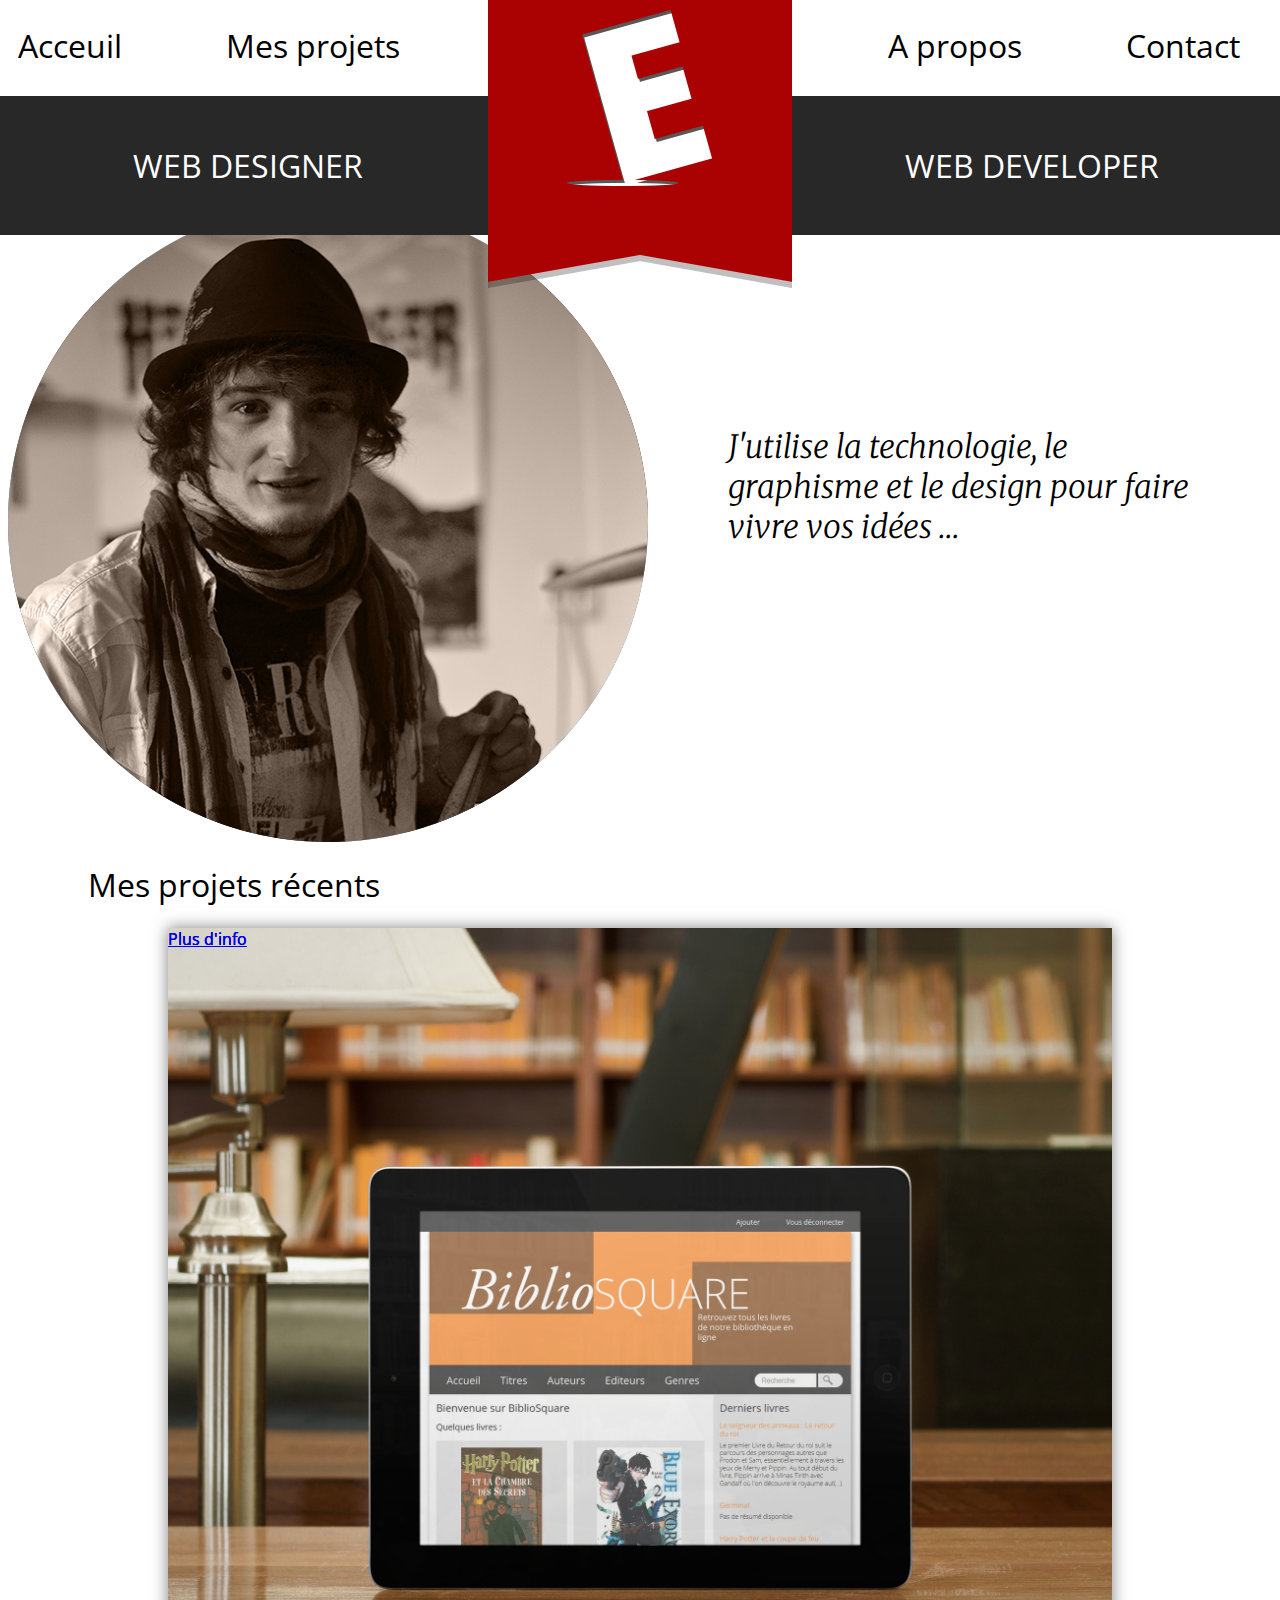
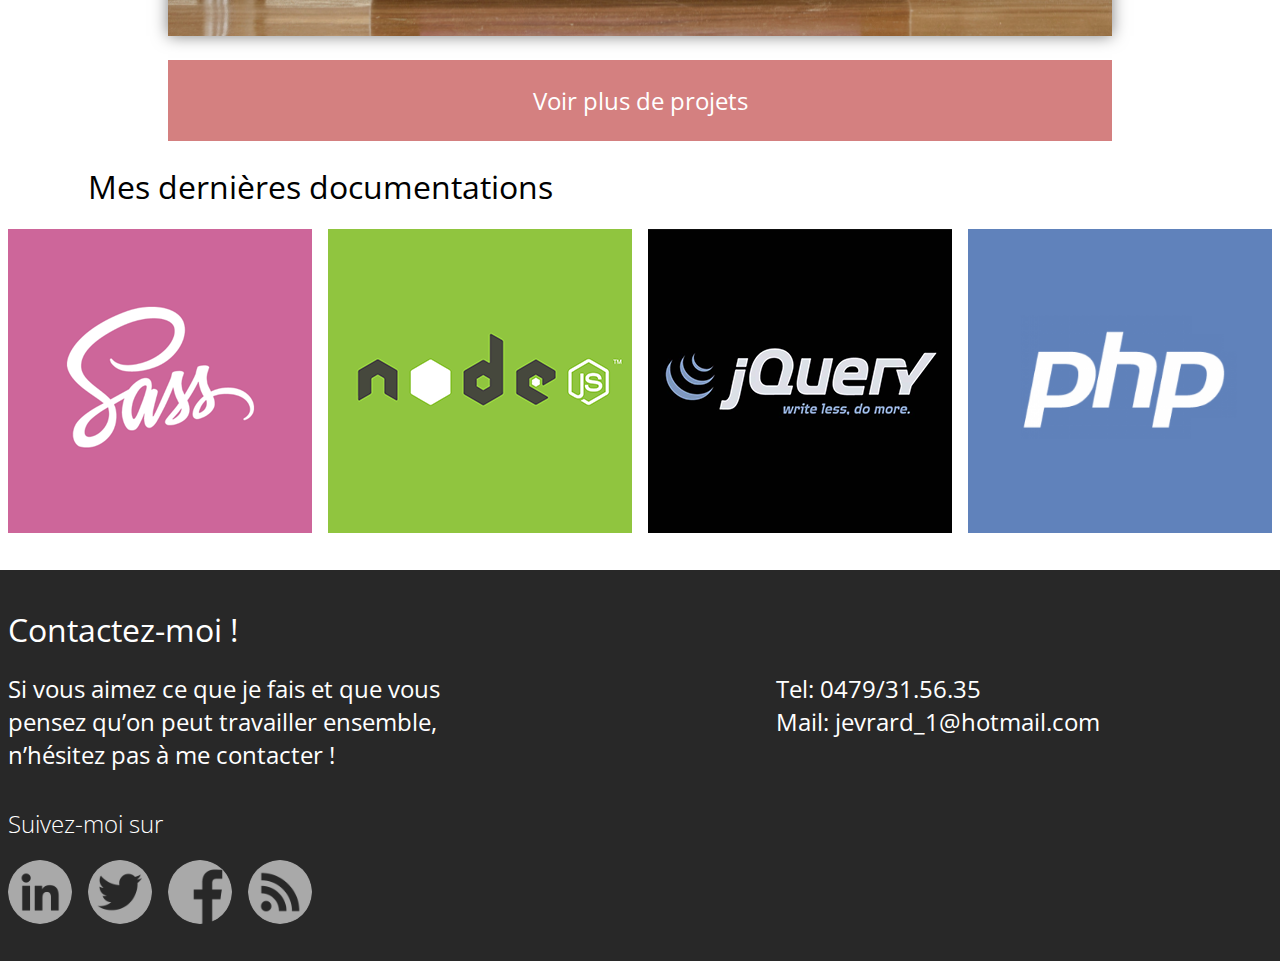
==== index.html @ b7340ac0 "Création html des infos au survol" ====
<!DOCTYPE html>
<html lang="fr">
<head>
    <meta charset="UTF-8">
    <title>Jérémy Evrard Website</title>
    <link rel="stylesheet" href="css/main.css">
</head>
<body>
    <header class="home">
        <div class="riban"><a  href="index.html"><img src="images/riban.png" alt="Jérémy Evrard"></a></div>
        <nav>
            <ul>
                <li><a href="index.html">Acceuil</a></li>
                <li><a href="html/projets.html">Mes projets</a></li>
                <li><a href="html/propos.html">A propos</a></li>
                <li><a href="html/contact.html">Contact</a></li>
            </ul>
        </nav>
        <div class="banniere">
            <ul >
                <li>WEB DESIGNER</li><!--
                --><li>WEB DEVELOPER</li>
            </ul>
        </div>
    </header>
    <section class="presentation">
        <img src="images/photo.png" alt="Une photo de jérémy Evrard" class="photo">
        <p class="accroche">J'utilise la technologie, le graphisme et le design pour faire vivre vos idées &hellip;<!--Transformer vos idées en communication visuelle, c'est mon métier Technologie, graphisme et design, ce qu'internet vous offre pour communiquez.--></p><!--Je suis Jérémy Evrard, Webdesigner, webdevelloper et intégrateur.Je fais principalement des projets web, toute fois il m’arrive de m’engager dans divers projets-->
    </section>
    <section class="projets">
        <h1>Mes projets récents</h1>
        <div class="projSlider js-projSlider">
            <ul>
                <li>
                    <a href="#">
                        <img src="images/projet1.jpg" alt="projet Bibliosquare">
                    </a>
                    <div class="info">
                        <h2>Bibliosquare</h2>
                        <p>Ce projet est une platforme de réportorisation de livre. L’idée était de faire une petite bibliothèque en ligne, elle permet de chercher des livres, mais également des auteurs et des éditeurs et permet de classer par genre. Avec ce projet nous avons fais un modèle laravel.</p>
                        <ul>
                            <li><a href="#">Plus d'info </a></li>
                            <li><a href="#">accéder au site </a></li>
                        </ul>
                    </div>
                </li><!--
                --><li>
                    <a href="#">
                        <img src="images/projet2.jpg" alt="projet casse brique minimaliste">
                    </a>
                    <div class="info">
                        <h2>Bibliosquare</h2>
                        <p>Ce projet est une platforme de réportorisation de livre. L’idée était de faire une petite bibliothèque en ligne, elle permet de chercher des livres, mais également des auteurs et des éditeurs et permet de classer par genre. Avec ce projet nous avons fais un modèle laravel.</p>
                        <ul>
                            <li><a href="#">Plus d'info </a></li>
                            <li><a href="#">accéder au site </a></li>
                        </ul>
                    </div>
                </li><!--
                --><li>
                    <a href="#">
                        <img src="images/projet3.jpg" alt="projet pendu">
                    </a>
                    <div class="info">
                        <h2>Bibliosquare</h2>
                        <p>Ce projet est une platforme de réportorisation de livre. L’idée était de faire une petite bibliothèque en ligne, elle permet de chercher des livres, mais également des auteurs et des éditeurs et permet de classer par genre. Avec ce projet nous avons fais un modèle laravel.</p>
                        <ul>
                            <li><a href="#">Plus d'info </a></li>
                            <li><a href="#">accéder au site </a></li>
                        </ul>
                    </div>
                </li>
            </ul>
            <!--<button class="prev"><span class="del">projet </span>Précédent</button>
            <button class="next"><span class="del">projet </span>Suivant
            </button>-->
        </div>
        <a href="#">Voir plus de projets</a>
    </section>
    <section class="lastDoc">
        <h1>Mes dernières documentations</h1>
        <ul>
            <li>
                <img src="images/sass.png" alt="sass">
            </li><!--
            --><li>
                <img src="images/NodeJS.png" alt="nodeJS">
            </li><!--
            --><li>
                <img src="images/Jquerry.png" alt="Jquerry">
            </li><!--
            --><li>
                <img src="images/PHP.png" alt="Php">
            </li>
        </ul>
    </section>
    <footer>
        <section class="contact">
            <h1>Contactez-moi !</h1>
            <p>Si vous aimez ce que je fais et que vous pensez qu’on peut travailler ensemble, n’hésitez pas à me contacter !</p>
            <section class="coordonnee">
                <p>Tel: 0479/31.56.35</p>
                <p>Mail: jevrard_1@hotmail.com</p>
            </section>
            <h2>Suivez-moi sur</h2>
            <ul>
                <li><a href="#"><img src="images/LinkedinIcon.png" alt="Linkedin"></a></li><!--
                --><li><a href="#"><img src="images/logoTwitter.png" alt="Twitter"></a></li><!--
                --><li><a href="#"><img src="images/logoFacebook.png" alt="Facebook"></a></li><!--
                --><li><a href="#"><img src="images/logoRss.png" alt="Flux Rss"></a></li>
            </ul>
        </section>
    </footer>
</body>
</html>
---- css/main.css ----
@charset "UTF-8";
/*! normalize.css v3.0.1 | MIT License | git.io/normalize */
/**
 * 1. Set default font family to sans-serif.
 * 2. Prevent iOS text size adjust after orientation change, without disabling
 *    user zoom.
 */
@import url(http://fonts.googleapis.com/css?family=Open+Sans:300italic,400italic,600italic,700italic,800italic,400,300,600,700,800);
@import url(http://fonts.googleapis.com/css?family=Merriweather:400,300italic);
/* line 9, ../scss/_normalize.scss */
html {
  font-family: sans-serif;
  /* 1 */
  -ms-text-size-adjust: 100%;
  /* 2 */
  -webkit-text-size-adjust: 100%;
  /* 2 */
}

/**
 * Remove default margin.
 */
/* line 19, ../scss/_normalize.scss */
body {
  margin: 0;
}

/* HTML5 display definitions
   ========================================================================== */
/**
 * Correct `block` display not defined for any HTML5 element in IE 8/9.
 * Correct `block` display not defined for `details` or `summary` in IE 10/11 and Firefox.
 * Correct `block` display not defined for `main` in IE 11.
 */
/* line 32, ../scss/_normalize.scss */
article,
aside,
details,
figcaption,
figure,
footer,
header,
hgroup,
main,
nav,
section,
summary {
  display: block;
}

/**
 * 1. Correct `inline-block` display not defined in IE 8/9.
 * 2. Normalize vertical alignment of `progress` in Chrome, Firefox, and Opera.
 */
/* line 52, ../scss/_normalize.scss */
audio,
canvas,
progress,
video {
  display: inline-block;
  /* 1 */
  vertical-align: baseline;
  /* 2 */
}

/**
 * Prevent modern browsers from displaying `audio` without controls.
 * Remove excess height in iOS 5 devices.
 */
/* line 65, ../scss/_normalize.scss */
audio:not([controls]) {
  display: none;
  height: 0;
}

/**
 * Address `[hidden]` styling not present in IE 8/9/10.
 * Hide the `template` element in IE 8/9/11, Safari, and Firefox < 22.
 */
/* line 75, ../scss/_normalize.scss */
[hidden],
template {
  display: none;
}

/* Links
   ========================================================================== */
/**
 * Remove the gray background color from active links in IE 10.
 */
/* line 87, ../scss/_normalize.scss */
a {
  background: transparent;
}

/**
 * Improve readability when focused and also mouse hovered in all browsers.
 */
/* line 95, ../scss/_normalize.scss */
a:active,
a:hover {
  outline: 0;
}

/* Text-level semantics
   ========================================================================== */
/**
 * Address styling not present in IE 8/9/10/11, Safari, and Chrome.
 */
/* line 107, ../scss/_normalize.scss */
abbr[title] {
  border-bottom: 1px dotted;
}

/**
 * Address style set to `bolder` in Firefox 4+, Safari, and Chrome.
 */
/* line 115, ../scss/_normalize.scss */
b,
strong {
  font-weight: bold;
}

/**
 * Address styling not present in Safari and Chrome.
 */
/* line 124, ../scss/_normalize.scss */
dfn {
  font-style: italic;
}

/**
 * Address variable `h1` font-size and margin within `section` and `article`
 * contexts in Firefox 4+, Safari, and Chrome.
 */
/* line 133, ../scss/_normalize.scss */
h1 {
  font-size: 2em;
  margin: 0.67em 0;
}

/**
 * Address styling not present in IE 8/9.
 */
/* line 142, ../scss/_normalize.scss */
mark {
  background: #ff0;
  color: #000;
}

/**
 * Address inconsistent and variable font size in all browsers.
 */
/* line 151, ../scss/_normalize.scss */
small {
  font-size: 80%;
}

/**
 * Prevent `sub` and `sup` affecting `line-height` in all browsers.
 */
/* line 159, ../scss/_normalize.scss */
sub,
sup {
  font-size: 75%;
  line-height: 0;
  position: relative;
  vertical-align: baseline;
}

/* line 167, ../scss/_normalize.scss */
sup {
  top: -0.5em;
}

/* line 171, ../scss/_normalize.scss */
sub {
  bottom: -0.25em;
}

/* Embedded content
   ========================================================================== */
/**
 * Remove border when inside `a` element in IE 8/9/10.
 */
/* line 182, ../scss/_normalize.scss */
img {
  border: 0;
}

/**
 * Correct overflow not hidden in IE 9/10/11.
 */
/* line 190, ../scss/_normalize.scss */
svg:not(:root) {
  overflow: hidden;
}

/* Grouping content
   ========================================================================== */
/**
 * Address margin not present in IE 8/9 and Safari.
 */
/* line 201, ../scss/_normalize.scss */
figure {
  margin: 1em 40px;
}

/**
 * Address differences between Firefox and other browsers.
 */
/* line 209, ../scss/_normalize.scss */
hr {
  -moz-box-sizing: content-box;
  box-sizing: content-box;
  height: 0;
}

/**
 * Contain overflow in all browsers.
 */
/* line 219, ../scss/_normalize.scss */
pre {
  overflow: auto;
}

/**
 * Address odd `em`-unit font size rendering in all browsers.
 */
/* line 227, ../scss/_normalize.scss */
code,
kbd,
pre,
samp {
  font-family: monospace, monospace;
  font-size: 1em;
}

/* Forms
   ========================================================================== */
/**
 * Known limitation: by default, Chrome and Safari on OS X allow very limited
 * styling of `select`, unless a `border` property is set.
 */
/**
 * 1. Correct color not being inherited.
 *    Known issue: affects color of disabled elements.
 * 2. Correct font properties not being inherited.
 * 3. Address margins set differently in Firefox 4+, Safari, and Chrome.
 */
/* line 250, ../scss/_normalize.scss */
button,
input,
optgroup,
select,
textarea {
  color: inherit;
  /* 1 */
  font: inherit;
  /* 2 */
  margin: 0;
  /* 3 */
}

/**
 * Address `overflow` set to `hidden` in IE 8/9/10/11.
 */
/* line 264, ../scss/_normalize.scss */
button {
  overflow: visible;
}

/**
 * Address inconsistent `text-transform` inheritance for `button` and `select`.
 * All other form control elements do not inherit `text-transform` values.
 * Correct `button` style inheritance in Firefox, IE 8/9/10/11, and Opera.
 * Correct `select` style inheritance in Firefox.
 */
/* line 275, ../scss/_normalize.scss */
button,
select {
  text-transform: none;
}

/**
 * 1. Avoid the WebKit bug in Android 4.0.* where (2) destroys native `audio`
 *    and `video` controls.
 * 2. Correct inability to style clickable `input` types in iOS.
 * 3. Improve usability and consistency of cursor style between image-type
 *    `input` and others.
 */
/* line 288, ../scss/_normalize.scss */
button,
html input[type="button"],
input[type="reset"],
input[type="submit"] {
  -webkit-appearance: button;
  /* 2 */
  cursor: pointer;
  /* 3 */
}

/**
 * Re-set default cursor for disabled elements.
 */
/* line 300, ../scss/_normalize.scss */
button[disabled],
html input[disabled] {
  cursor: default;
}

/**
 * Remove inner padding and border in Firefox 4+.
 */
/* line 309, ../scss/_normalize.scss */
button::-moz-focus-inner,
input::-moz-focus-inner {
  border: 0;
  padding: 0;
}

/**
 * Address Firefox 4+ setting `line-height` on `input` using `!important` in
 * the UA stylesheet.
 */
/* line 320, ../scss/_normalize.scss */
input {
  line-height: normal;
}

/**
 * It's recommended that you don't attempt to style these elements.
 * Firefox's implementation doesn't respect box-sizing, padding, or width.
 *
 * 1. Address box sizing set to `content-box` in IE 8/9/10.
 * 2. Remove excess padding in IE 8/9/10.
 */
/* line 332, ../scss/_normalize.scss */
input[type="checkbox"],
input[type="radio"] {
  box-sizing: border-box;
  /* 1 */
  padding: 0;
  /* 2 */
}

/**
 * Fix the cursor style for Chrome's increment/decrement buttons. For certain
 * `font-size` values of the `input`, it causes the cursor style of the
 * decrement button to change from `default` to `text`.
 */
/* line 344, ../scss/_normalize.scss */
input[type="number"]::-webkit-inner-spin-button,
input[type="number"]::-webkit-outer-spin-button {
  height: auto;
}

/**
 * 1. Address `appearance` set to `searchfield` in Safari and Chrome.
 * 2. Address `box-sizing` set to `border-box` in Safari and Chrome
 *    (include `-moz` to future-proof).
 */
/* line 355, ../scss/_normalize.scss */
input[type="search"] {
  -webkit-appearance: textfield;
  /* 1 */
  -moz-box-sizing: content-box;
  -webkit-box-sizing: content-box;
  /* 2 */
  box-sizing: content-box;
}

/**
 * Remove inner padding and search cancel button in Safari and Chrome on OS X.
 * Safari (but not Chrome) clips the cancel button when the search input has
 * padding (and `textfield` appearance).
 */
/* line 368, ../scss/_normalize.scss */
input[type="search"]::-webkit-search-cancel-button,
input[type="search"]::-webkit-search-decoration {
  -webkit-appearance: none;
}

/**
 * Define consistent border, margin, and padding.
 */
/* line 377, ../scss/_normalize.scss */
fieldset {
  border: 1px solid #c0c0c0;
  margin: 0 2px;
  padding: 0.35em 0.625em 0.75em;
}

/**
 * 1. Correct `color` not being inherited in IE 8/9/10/11.
 * 2. Remove padding so people aren't caught out if they zero out fieldsets.
 */
/* line 388, ../scss/_normalize.scss */
legend {
  border: 0;
  /* 1 */
  padding: 0;
  /* 2 */
}

/**
 * Remove default vertical scrollbar in IE 8/9/10/11.
 */
/* line 397, ../scss/_normalize.scss */
textarea {
  overflow: auto;
}

/**
 * Don't inherit the `font-weight` (applied by a rule above).
 * NOTE: the default cannot safely be changed in Chrome and Safari on OS X.
 */
/* line 406, ../scss/_normalize.scss */
optgroup {
  font-weight: bold;
}

/* Tables
   ========================================================================== */
/**
 * Remove most spacing between table cells.
 */
/* line 417, ../scss/_normalize.scss */
table {
  border-collapse: collapse;
  border-spacing: 0;
}

/* line 422, ../scss/_normalize.scss */
td,
th {
  padding: 0;
}

/* 
________________________________________________________________________________

*/
/*@for $i from 1 through $ncol{
    $col-$i : $i * $col + ($i - 1) * $gutter;
}*/
/* line 1, ../scss/_basic.scss */
body {
  width: 100%;
  font-family: 'Open Sans', sans-serif;
}

/* line 5, ../scss/_basic.scss */
ul {
  margin: 0;
  padding: 0;
}

/* line 9, ../scss/_basic.scss */
h1 {
  font-size: 2em;
  font-weight: 400;
  margin-left: 80px;
}

/* line 14, ../scss/_basic.scss */
figure {
  margin: 0;
}

/* line 17, ../scss/_basic.scss */
.blind {
  text-indent: -9999px;
}

/* line 1, ../scss/_header.scss */
.simple {
  width: 100%;
  background-color: #282828;
}
/* line 4, ../scss/_header.scss */
.simple nav {
  width: 1264px;
  margin: auto;
  color: white;
  height: 6em;
}
/* line 8, ../scss/_header.scss */
.simple nav ul {
  float: right;
}
/* line 11, ../scss/_header.scss */
.simple nav li {
  list-style-type: none;
  display: inline-block;
}
/* line 13, ../scss/_header.scss */
.simple nav li a {
  font-size: 1.5em;
  color: white;
  text-decoration: none;
  display: inline-block;
  padding: 1.25em 10px;
  -moz-transition-duration: 0.2s;
  -o-transition-duration: 0.2s;
  -webkit-transition-duration: 0.2s;
  transition-duration: 0.2s;
  position: relative;
  z-index: 3;
}
/* line 23, ../scss/_header.scss */
.simple nav li a:hover {
  border-bottom: 0.16em solid white;
}
/* line 30, ../scss/_header.scss */
.simple .logo {
  width: 464px;
  float: left;
}
/* line 33, ../scss/_header.scss */
.simple .logo a {
  color: white;
  text-decoration: none;
  font-size: 1.5em;
}
/* line 37, ../scss/_header.scss */
.simple .logo a:hover span {
  text-decoration: underline;
}
/* line 41, ../scss/_header.scss */
.simple .logo span {
  padding: 1.25em 16px;
  display: block;
  float: left;
}
/* line 46, ../scss/_header.scss */
.simple .logo img {
  display: block;
  float: left;
  height: 3em;
  margin-top: 0.66em;
}

/* line 54, ../scss/_header.scss */
.home {
  /*.uncentred{
      @include center_body;
      position:relative;
      img{
          position:absolute;
          width:11.35646687697161%;   
      }
      &+nav{
          @include center_body;
          position:relative;
          top:0;
          //background-color: white;
          height:6em;
          z-index:0;
          ul{
          padding-left:11.35646687697161%;
          }
          li{
              @include list_horizontal;
              margin-left:$gutter;
              a{
                  color:black;
                  font-size:2em;
                  text-decoration: none;
                  //@include box-sizing;
                  display:inline-block;
                  padding:0.75em 10px;
                  @include transition_duration(0.2s);
                  position:relative;
                  z-index:3;
                  &:hover{
                      //text-decoration: underline;
                      border-bottom: 0.16em solid $red;
                      color:$red;
                  }   
              }
          }
      }  
  }  */
}
/* line 55, ../scss/_header.scss */
.home .riban {
  position: absolute;
  text-align: center;
  width: 100%;
  height: 0;
}
/* line 60, ../scss/_header.scss */
.home .riban a {
  position: relative;
  display: block;
  width: 304px;
  margin: auto;
  z-index: 2;
  top: -8em;
  -moz-transition-duration: 0.5s;
  -o-transition-duration: 0.5s;
  -webkit-transition-duration: 0.5s;
  transition-duration: 0.5s;
}
/* line 68, ../scss/_header.scss */
.home .riban a:hover {
  top: 0;
}
/* line 72, ../scss/_header.scss */
.home .riban img {
  width: 100%;
}
/* line 76, ../scss/_header.scss */
.home .riban + nav {
  position: relative;
  top: 0;
  width: 100%;
  background-color: white;
  height: 6em;
}
/* line 82, ../scss/_header.scss */
.home .riban + nav li {
  list-style-type: none;
  display: inline-block;
}
/* line 84, ../scss/_header.scss */
.home .riban + nav li a {
  color: black;
  font-size: 2em;
  text-decoration: none;
  display: inline-block;
  padding: 0.75em 10px;
  -moz-transition-duration: 0.2s;
  -o-transition-duration: 0.2s;
  -webkit-transition-duration: 0.2s;
  transition-duration: 0.2s;
  position: relative;
  z-index: 3;
}
/* line 94, ../scss/_header.scss */
.home .riban + nav li a:hover {
  border-bottom: 0.16em solid #aa0202;
  color: #aa0202;
}
/* line 101, ../scss/_header.scss */
.home .riban + nav li:nth-child(3) a {
  margin-left: 384px;
}
/* line 104, ../scss/_header.scss */
.home .riban + nav li:nth-last-child(n+2) a {
  margin-right: 80px;
}
/* line 108, ../scss/_header.scss */
.home .riban + nav ul {
  width: 1264px;
  margin: auto;
}

/* line 152, ../scss/_header.scss */
.banniere {
  width: 100%;
  position: relative;
  color: white;
  background-color: #282828;
}
/* line 157, ../scss/_header.scss */
.banniere ul {
  width: 1264px;
  margin: auto;
}
/* line 159, ../scss/_header.scss */
.banniere ul li {
  list-style-type: none;
  display: inline-block;
  width: 480px;
  padding: 1.5em 0;
  font-size: 2em;
  text-align: center;
}
/* line 166, ../scss/_header.scss */
.banniere ul li + li {
  margin-left: 304px;
}

/* line 1, ../scss/_presentation.scss */
.presentation {
  width: 1264px;
  margin: auto;
}
/* line 10, ../scss/_mixin.scss */
.presentation:after {
  content: '';
  display: block;
  clear: both;
}
/* line 4, ../scss/_presentation.scss */
.presentation > * {
  float: left;
}

/* line 8, ../scss/_presentation.scss */
.aboutMe, .contactPage {
  width: 1264px;
  margin: auto;
}
/* line 10, ../scss/_mixin.scss */
.aboutMe:after, .contactPage:after {
  content: '';
  display: block;
  clear: both;
}
/* line 11, ../scss/_presentation.scss */
.aboutMe > *, .contactPage > * {
  float: right;
}

/* line 15, ../scss/_presentation.scss */
.accrocheAboutMe {
  font-family: 'Merriweather', serif;
  font-weight: 300;
  font-style: italic;
  width: 464px;
  font-size: 2em;
  margin-right: 80px;
  margin-top: 6em;
}

/* line 20, ../scss/_presentation.scss */
.accroche {
  font-family: 'Merriweather', serif;
  font-weight: 300;
  font-style: italic;
  width: 464px;
  font-size: 2em;
  margin-left: 80px;
  margin-top: 6em;
}

@-moz-keyframes Autoslide {
  /* line 2, ../scss/_projetSection.scss */
  0%, 25%, 100% {
    left: 0px;
    /*première image et dernière */
  }

  /* line 5, ../scss/_projetSection.scss */
  30%, 55% {
    left: -100%;
    /*deuxième image */
  }

  /* line 8, ../scss/_projetSection.scss */
  60%, 85% {
    left: -200%;
    /*troisième*/
  }
}
@-webkit-keyframes Autoslide {
  /* line 2, ../scss/_projetSection.scss */
  0%, 25%, 100% {
    left: 0px;
    /*première image et dernière */
  }

  /* line 5, ../scss/_projetSection.scss */
  30%, 55% {
    left: -100%;
    /*deuxième image */
  }

  /* line 8, ../scss/_projetSection.scss */
  60%, 85% {
    left: -200%;
    /*troisième*/
  }
}
@keyframes Autoslide {
  /* line 2, ../scss/_projetSection.scss */
  0%, 25%, 100% {
    left: 0px;
    /*première image et dernière */
  }

  /* line 5, ../scss/_projetSection.scss */
  30%, 55% {
    left: -100%;
    /*deuxième image */
  }

  /* line 8, ../scss/_projetSection.scss */
  60%, 85% {
    left: -200%;
    /*troisième*/
  }
}
/* line 12, ../scss/_projetSection.scss */
.projets {
  width: 1264px;
  margin: auto;
}
/* line 14, ../scss/_projetSection.scss */
.projets > a {
  font-size: 1.5em;
  width: 944px;
  display: block;
  background-color: rgba(170, 2, 2, 0.5);
  -moz-transition-duration: 0.2s;
  -o-transition-duration: 0.2s;
  -webkit-transition-duration: 0.2s;
  transition-duration: 0.2s;
  color: white;
  padding: 1em 0;
  text-align: center;
  text-decoration: none;
  margin: 1em auto;
}
/* line 35, ../scss/_mixin.scss */
.projets > a:hover {
  background-color: #aa0202;
}

/* line 21, ../scss/_projetSection.scss */
.projSlider {
  width: 944px;
  height: 708px;
  margin: auto;
  position: relative;
  overflow: hidden;
  -moz-box-shadow: 0px 0px 15px 0 rgba(1, 1, 1, 0.5);
  -webkit-box-shadow: 0px 0px 15px 0 rgba(1, 1, 1, 0.5);
  box-shadow: 0px 0px 15px 0 rgba(1, 1, 1, 0.5);
}
/* line 28, ../scss/_projetSection.scss */
.projSlider ul {
  width: 300%;
  position: absolute;
  top: 0;
  left: 0;
  -moz-animation-name: Autoslide;
  -webkit-animation-name: Autoslide;
  animation-name: Autoslide;
  -moz-animation-duration: 30s;
  -webkit-animation-duration: 30s;
  animation-duration: 30s;
  -moz-animation-iteration-count: infinite;
  -webkit-animation-iteration-count: infinite;
  animation-iteration-count: infinite;
  -moz-animation-timing-function: ease-in-out;
  -webkit-animation-timing-function: ease-in-out;
  animation-timing-function: ease-in-out;
}
/* line 38, ../scss/_projetSection.scss */
.projSlider li {
  width: 33.333333333%;
  list-style-type: none;
  display: inline-block;
}
/* line 42, ../scss/_projetSection.scss */
.projSlider img {
  max-width: 100%;
}

/* line 1, ../scss/_lastSearch.scss */
.lastDoc {
  width: 1264px;
  margin: auto;
  margin-bottom: 2em;
}
/* line 4, ../scss/_lastSearch.scss */
.lastDoc ul {
  width: body_width;
}
/* line 6, ../scss/_lastSearch.scss */
.lastDoc ul li {
  list-style-type: none;
  display: inline-block;
}
/* line 8, ../scss/_lastSearch.scss */
.lastDoc ul li img {
  width: 304px;
}
/* line 12, ../scss/_lastSearch.scss */
.lastDoc ul li + li {
  margin-left: 16px;
}

/* line 1, ../scss/_footer.scss */
footer {
  width: 100%;
  background-color: #282828;
  color: white;
}
/* line 5, ../scss/_footer.scss */
footer h1 {
  margin-left: 0;
}
/* line 8, ../scss/_footer.scss */
footer h2 {
  clear: both;
  font-weight: 300;
  padding-top: 1.5em;
}

/* line 14, ../scss/_footer.scss */
.contact {
  width: 1264px;
  margin: auto;
  padding-top: 1em;
}
/* line 17, ../scss/_footer.scss */
.contact p {
  width: 464px;
  margin: 0 304px 0 0;
  font-size: 1.5em;
  float: left;
}
/* line 23, ../scss/_footer.scss */
.contact .coordonnee {
  width: 464px;
  float: left;
}
/* line 10, ../scss/_mixin.scss */
.contact .coordonnee:after {
  content: '';
  display: block;
  clear: both;
}
/* line 28, ../scss/_footer.scss */
.contact ul {
  clear: both;
  width: 624px;
  padding-bottom: 2em;
}
/* line 32, ../scss/_footer.scss */
.contact ul li {
  list-style-type: none;
  display: inline-block;
}
/* line 34, ../scss/_footer.scss */
.contact ul li img {
  width: 64px;
  border-radius: 32px;
  opacity: 0.6;
  -moz-transition-duration: 0.2s;
  -o-transition-duration: 0.2s;
  -webkit-transition-duration: 0.2s;
  transition-duration: 0.2s;
}
/* line 39, ../scss/_footer.scss */
.contact ul li img:hover {
  opacity: 1;
  -moz-box-shadow: 0 0 5px 5px rgba(255, 255, 255, 0.5);
  -webkit-box-shadow: 0 0 5px 5px rgba(255, 255, 255, 0.5);
  box-shadow: 0 0 5px 5px rgba(255, 255, 255, 0.5);
}
/* line 46, ../scss/_footer.scss */
.contact ul li + li {
  margin-left: 16px;
}

/* line 1, ../scss/_listProjet.scss */
.Projets {
  width: 1264px;
  margin: auto;
}
/* line 4, ../scss/_listProjet.scss */
.Projets h1 {
  font-size: 3em;
}
/* line 7, ../scss/_listProjet.scss */
.Projets h2 {
  margin-left: 80px;
  font-weight: 400;
  font-size: 2em;
  font-family: 'merryweather', serif;
  font-style: italic;
}
/* line 14, ../scss/_listProjet.scss */
.Projets h3 {
  font-size: 1.5em;
  font-weight: 400;
  margin: 0.5em 0;
}
/* line 10, ../scss/_mixin.scss */
.Projets > section:after {
  content: '';
  display: block;
  clear: both;
}
/* line 21, ../scss/_listProjet.scss */
.Projets > section section {
  background-color: rgba(1, 1, 1, 0.1);
  padding: 0 16px 16px;
  float: left;
  width: 624px;
  margin-bottom: 1em;
  -moz-box-sizing: border-box;
  -webkit-box-sizing: border-box;
  box-sizing: border-box;
  -moz-transition-duration: 0.2s;
  -o-transition-duration: 0.2s;
  -webkit-transition-duration: 0.2s;
  transition-duration: 0.2s;
}
/* line 29, ../scss/_listProjet.scss */
.Projets > section section:hover {
  -moz-box-shadow: 0 0 10px 3px rgba(1, 1, 1, 0.5);
  -webkit-box-shadow: 0 0 10px 3px rgba(1, 1, 1, 0.5);
  box-shadow: 0 0 10px 3px rgba(1, 1, 1, 0.5);
}
/* line 33, ../scss/_listProjet.scss */
.Projets > section section:nth-child(even) {
  margin-right: 16px;
}
/* line 36, ../scss/_listProjet.scss */
.Projets > section figure {
  -moz-box-sizing: border-box;
  -webkit-box-sizing: border-box;
  box-sizing: border-box;
  width: 100%;
  min-height: 20em;
}
/* line 41, ../scss/_listProjet.scss */
.Projets > section p {
  min-height: 6em;
}
/* line 44, ../scss/_listProjet.scss */
.Projets > section img {
  max-width: 100%;
  max-height: 20em;
  display: block;
  margin: auto;
}
/* line 52, ../scss/_listProjet.scss */
.Projets li {
  list-style-type: none;
  display: inline-block;
  width: 50%;
  -moz-box-sizing: border-box;
  -webkit-box-sizing: border-box;
  box-sizing: border-box;
  float: left;
}
/* line 57, ../scss/_listProjet.scss */
.Projets li a {
  width: 100%;
  display: block;
  background-color: rgba(170, 2, 2, 0.5);
  -moz-transition-duration: 0.2s;
  -o-transition-duration: 0.2s;
  -webkit-transition-duration: 0.2s;
  transition-duration: 0.2s;
  color: white;
  padding: 1em 0;
  text-align: center;
  text-decoration: none;
}
/* line 35, ../scss/_mixin.scss */
.Projets li a:hover {
  background-color: #aa0202;
}
/* line 62, ../scss/_listProjet.scss */
.Projets li + li {
  padding-left: 8px;
}
/* line 65, ../scss/_listProjet.scss */
.Projets li:first-child {
  padding-right: 8px;
}
/* line 68, ../scss/_listProjet.scss */
.Projets .single li {
  width: 100%;
  padding: 0px;
}

/* line 1, ../scss/_aboutMe.scss */
.about {
  margin: 2em auto;
  width: 1264px;
}
/* line 10, ../scss/_mixin.scss */
.about:after {
  content: '';
  display: block;
  clear: both;
}
/* line 6, ../scss/_aboutMe.scss */
.about h1 {
  font-family: 'merryweather', serif;
  font-size: 3em;
  padding: 0 0.5em;
  border-right: 2px solid #282828;
}
/* line 14, ../scss/_aboutMe.scss */
.about div {
  width: 464px;
  margin-right: 16px;
  float: left;
  text-align: right;
}
/* line 21, ../scss/_aboutMe.scss */
.about article {
  width: 784px;
  float: right;
  font-size: 1.5em;
  font-weight: 400;
}

/* line 1, ../scss/_contact.scss */
.accrocheContact {
  font-family: 'Merriweather', serif;
  font-weight: 300;
  font-style: italic;
  width: 464px;
  font-size: 2em;
  margin-right: 80px;
  margin-top: 4em;
}
/* line 5, ../scss/_contact.scss */
.accrocheContact h1 {
  font-size: 1em;
  margin: 0;
}
/* line 9, ../scss/_contact.scss */
.accrocheContact p {
  font-size: 0.75em;
}
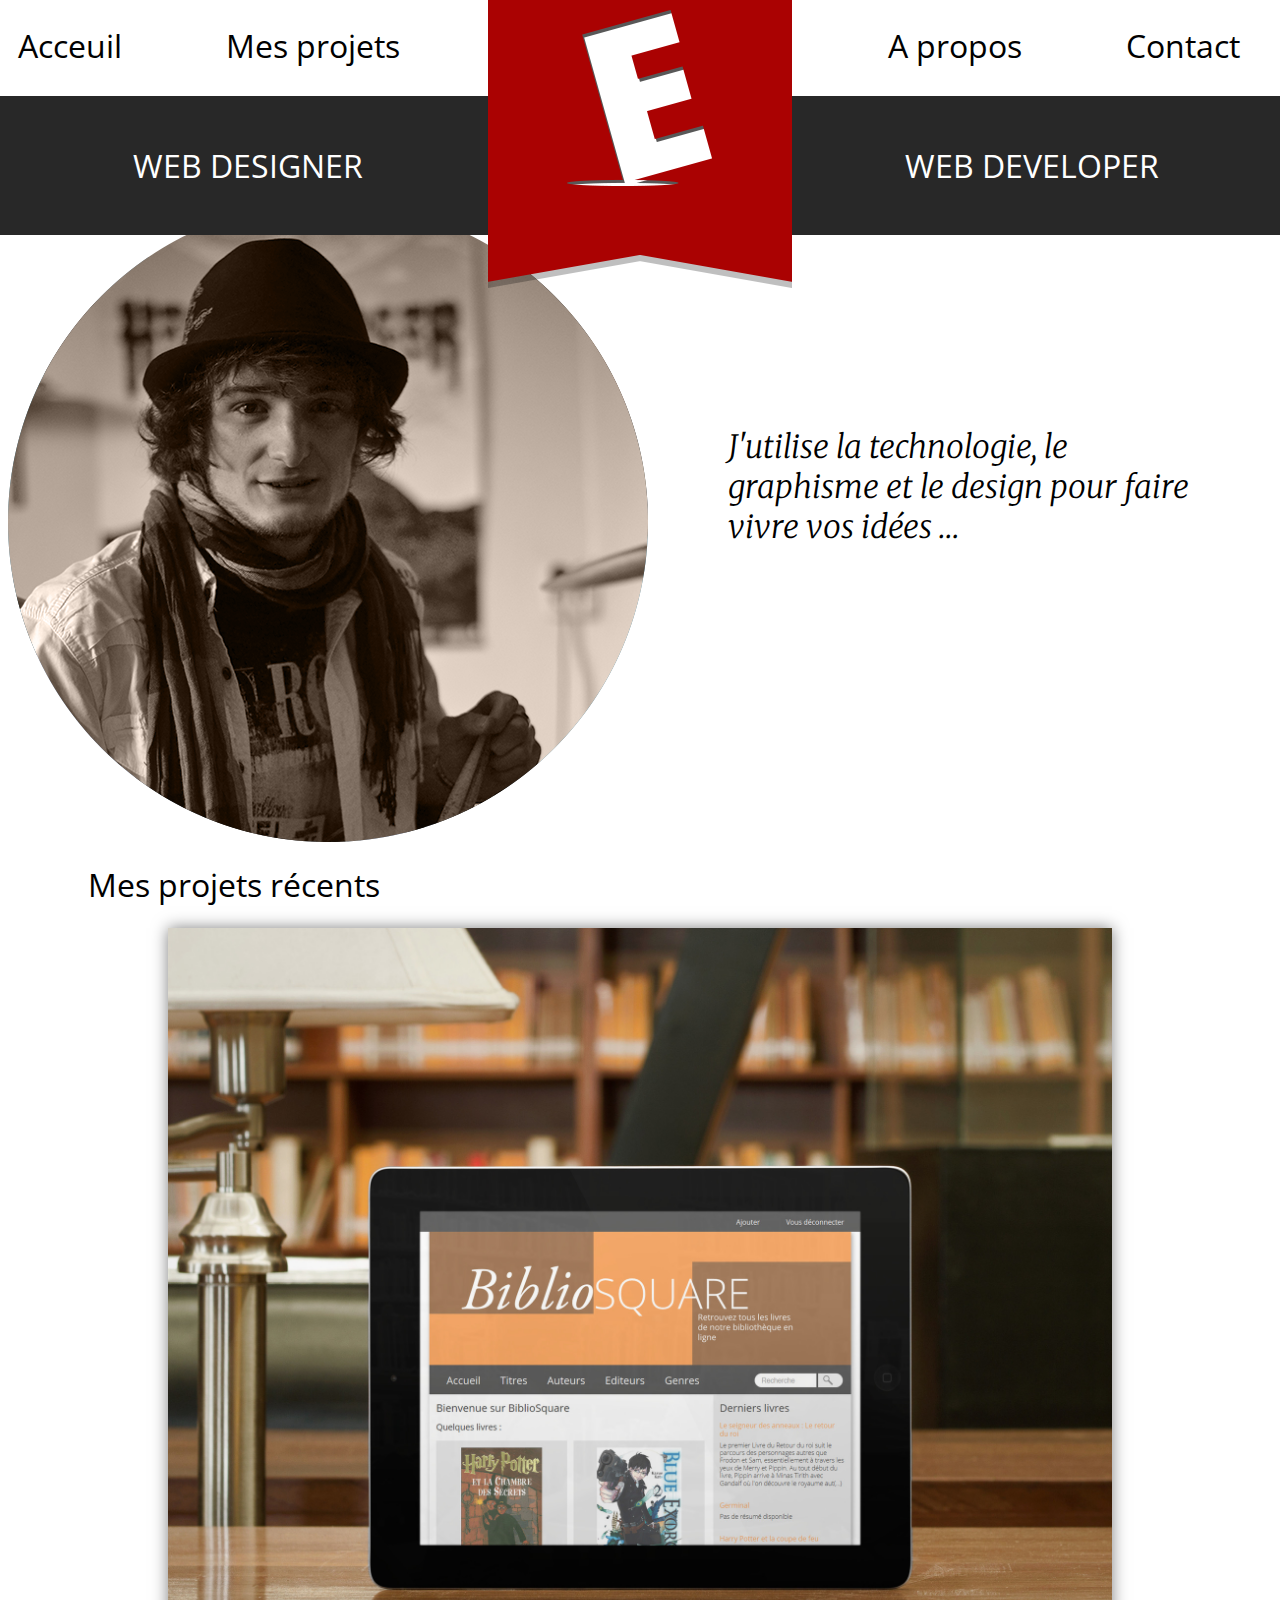
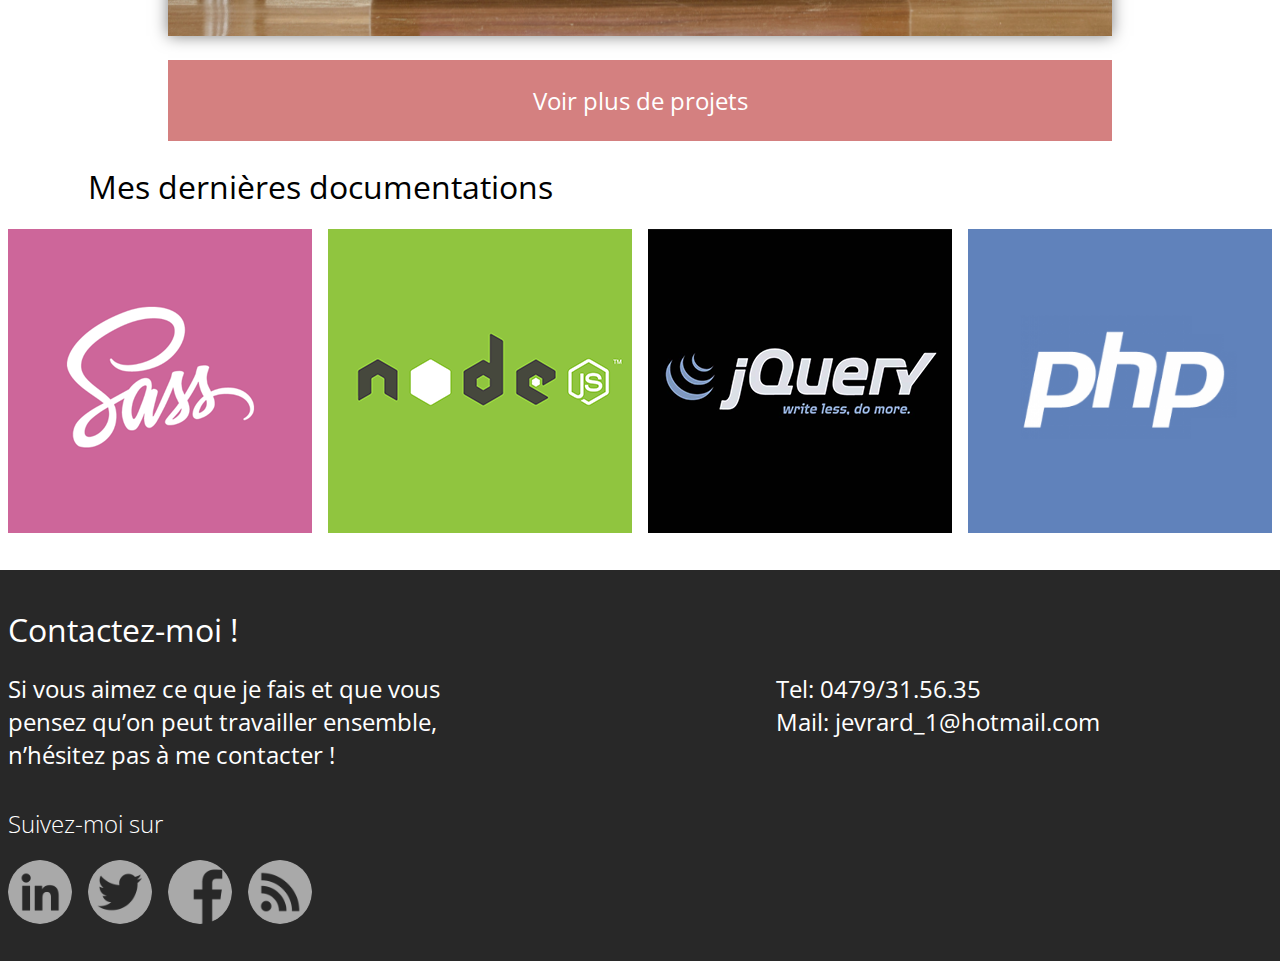
==== commit 907dadcc: "création info au survol slider" ====
--- a/index.html
+++ b/index.html
@@ -34,41 +34,30 @@
                 <li>
                     <a href="#">
                         <img src="images/projet1.jpg" alt="projet Bibliosquare">
+                        <div class="info">
+                            <h2>Bibliosquare</h2>
+                            <p>Ce projet est une platforme de réportorisation de livre. L’idée était de faire une petite bibliothèque en ligne, elle permet de chercher des livres, mais également des auteurs et des éditeurs et permet de classer par genre. Avec ce projet nous avons fais un modèle laravel.</p>
+                        </div>
                     </a>
-                    <div class="info">
-                        <h2>Bibliosquare</h2>
-                        <p>Ce projet est une platforme de réportorisation de livre. L’idée était de faire une petite bibliothèque en ligne, elle permet de chercher des livres, mais également des auteurs et des éditeurs et permet de classer par genre. Avec ce projet nous avons fais un modèle laravel.</p>
-                        <ul>
-                            <li><a href="#">Plus d'info </a></li>
-                            <li><a href="#">accéder au site </a></li>
-                        </ul>
-                    </div>
                 </li><!--
                 --><li>
                     <a href="#">
                         <img src="images/projet2.jpg" alt="projet casse brique minimaliste">
+                        <div class="info">
+                            <h2>Casse brique minimaliste</h2>
+                            <p>Lorem ipsum dolor sit amet, consectetur adipisicing elit. In minus, excepturi perspiciatis cupiditate, incidunt delectus! Porro omnis voluptate voluptatem blanditiis natus possimus neque dolores doloremque, reprehenderit iste, molestiae ipsam voluptatibus!</p>
+                        </div>
                     </a>
-                    <div class="info">
-                        <h2>Bibliosquare</h2>
-                        <p>Ce projet est une platforme de réportorisation de livre. L’idée était de faire une petite bibliothèque en ligne, elle permet de chercher des livres, mais également des auteurs et des éditeurs et permet de classer par genre. Avec ce projet nous avons fais un modèle laravel.</p>
-                        <ul>
-                            <li><a href="#">Plus d'info </a></li>
-                            <li><a href="#">accéder au site </a></li>
-                        </ul>
-                    </div>
+                    
                 </li><!--
                 --><li>
                     <a href="#">
                         <img src="images/projet3.jpg" alt="projet pendu">
+                        <div class="info">
+                            <h2>Le pendu</h2>
+                            <p>Lorem ipsum dolor sit amet, consectetur adipisicing elit. Beatae officia, repudiandae fuga iure aliquam hic ullam quidem quisquam laborum molestiae dolore deserunt culpa animi repellendus, illo consequatur voluptatibus ipsa nesciunt.</p>
+                        </div>
                     </a>
-                    <div class="info">
-                        <h2>Bibliosquare</h2>
-                        <p>Ce projet est une platforme de réportorisation de livre. L’idée était de faire une petite bibliothèque en ligne, elle permet de chercher des livres, mais également des auteurs et des éditeurs et permet de classer par genre. Avec ce projet nous avons fais un modèle laravel.</p>
-                        <ul>
-                            <li><a href="#">Plus d'info </a></li>
-                            <li><a href="#">accéder au site </a></li>
-                        </ul>
-                    </div>
                 </li>
             </ul>
             <!--<button class="prev"><span class="del">projet </span>Précédent</button>
--- a/css/main.css
+++ b/css/main.css
@@ -588,9 +588,8 @@
   position: absolute;
   text-align: center;
   width: 100%;
-  height: 0;
-}
-/* line 60, ../scss/_header.scss */
+}
+/* line 59, ../scss/_header.scss */
 .home .riban a {
   position: relative;
   display: block;
@@ -603,15 +602,15 @@
   -webkit-transition-duration: 0.5s;
   transition-duration: 0.5s;
 }
-/* line 68, ../scss/_header.scss */
+/* line 67, ../scss/_header.scss */
 .home .riban a:hover {
   top: 0;
 }
-/* line 72, ../scss/_header.scss */
+/* line 71, ../scss/_header.scss */
 .home .riban img {
   width: 100%;
 }
-/* line 76, ../scss/_header.scss */
+/* line 75, ../scss/_header.scss */
 .home .riban + nav {
   position: relative;
   top: 0;
@@ -619,12 +618,12 @@
   background-color: white;
   height: 6em;
 }
-/* line 82, ../scss/_header.scss */
+/* line 81, ../scss/_header.scss */
 .home .riban + nav li {
   list-style-type: none;
   display: inline-block;
 }
-/* line 84, ../scss/_header.scss */
+/* line 83, ../scss/_header.scss */
 .home .riban + nav li a {
   color: black;
   font-size: 2em;
@@ -638,38 +637,38 @@
   position: relative;
   z-index: 3;
 }
-/* line 94, ../scss/_header.scss */
+/* line 93, ../scss/_header.scss */
 .home .riban + nav li a:hover {
   border-bottom: 0.16em solid #aa0202;
   color: #aa0202;
 }
-/* line 101, ../scss/_header.scss */
+/* line 100, ../scss/_header.scss */
 .home .riban + nav li:nth-child(3) a {
   margin-left: 384px;
 }
-/* line 104, ../scss/_header.scss */
+/* line 103, ../scss/_header.scss */
 .home .riban + nav li:nth-last-child(n+2) a {
   margin-right: 80px;
 }
-/* line 108, ../scss/_header.scss */
+/* line 107, ../scss/_header.scss */
 .home .riban + nav ul {
   width: 1264px;
   margin: auto;
 }
 
-/* line 152, ../scss/_header.scss */
+/* line 151, ../scss/_header.scss */
 .banniere {
   width: 100%;
   position: relative;
   color: white;
   background-color: #282828;
 }
-/* line 157, ../scss/_header.scss */
+/* line 156, ../scss/_header.scss */
 .banniere ul {
   width: 1264px;
   margin: auto;
 }
-/* line 159, ../scss/_header.scss */
+/* line 158, ../scss/_header.scss */
 .banniere ul li {
   list-style-type: none;
   display: inline-block;
@@ -678,7 +677,7 @@
   font-size: 2em;
   text-align: center;
 }
-/* line 166, ../scss/_header.scss */
+/* line 165, ../scss/_header.scss */
 .banniere ul li + li {
   margin-left: 304px;
 }
@@ -855,10 +854,69 @@
   width: 33.333333333%;
   list-style-type: none;
   display: inline-block;
+  position: relative;
 }
 /* line 42, ../scss/_projetSection.scss */
+.projSlider li:hover .info {
+  opacity: 1;
+}
+/* line 46, ../scss/_projetSection.scss */
 .projSlider img {
   max-width: 100%;
+}
+
+/* line 51, ../scss/_projetSection.scss */
+.info {
+  -moz-box-sizing: border-box;
+  -webkit-box-sizing: border-box;
+  box-sizing: border-box;
+  padding-top: 300px;
+  opacity: 0;
+  color: white;
+  width: 100%;
+  height: 708px;
+  position: absolute;
+  -moz-transition-duration: 0.5s;
+  -o-transition-duration: 0.5s;
+  -webkit-transition-duration: 0.5s;
+  transition-duration: 0.5s;
+  display: block;
+  left: 0;
+  top: 0;
+  padding: 3em 1em 0;
+}
+/* line 67, ../scss/_projetSection.scss */
+.info p {
+  width: 624px;
+}
+/* line 70, ../scss/_projetSection.scss */
+.info a {
+  display: block;
+  background-color: rgba(170, 2, 2, 0.5);
+  -moz-transition-duration: 0.2s;
+  -o-transition-duration: 0.2s;
+  -webkit-transition-duration: 0.2s;
+  transition-duration: 0.2s;
+  color: white;
+  padding: 1em 0;
+  text-align: center;
+  text-decoration: none;
+  width: 304px;
+  float: right;
+  vertical-align: bottom;
+}
+/* line 35, ../scss/_mixin.scss */
+.info a:hover {
+  background-color: #aa0202;
+}
+/* line 76, ../scss/_projetSection.scss */
+.info a + a {
+  margin-right: 16px;
+}
+/* line 79, ../scss/_projetSection.scss */
+.info:hover {
+  background-color: rgba(1, 1, 1, 0.5);
+  opacity: 1;
 }
 
 /* line 1, ../scss/_lastSearch.scss */
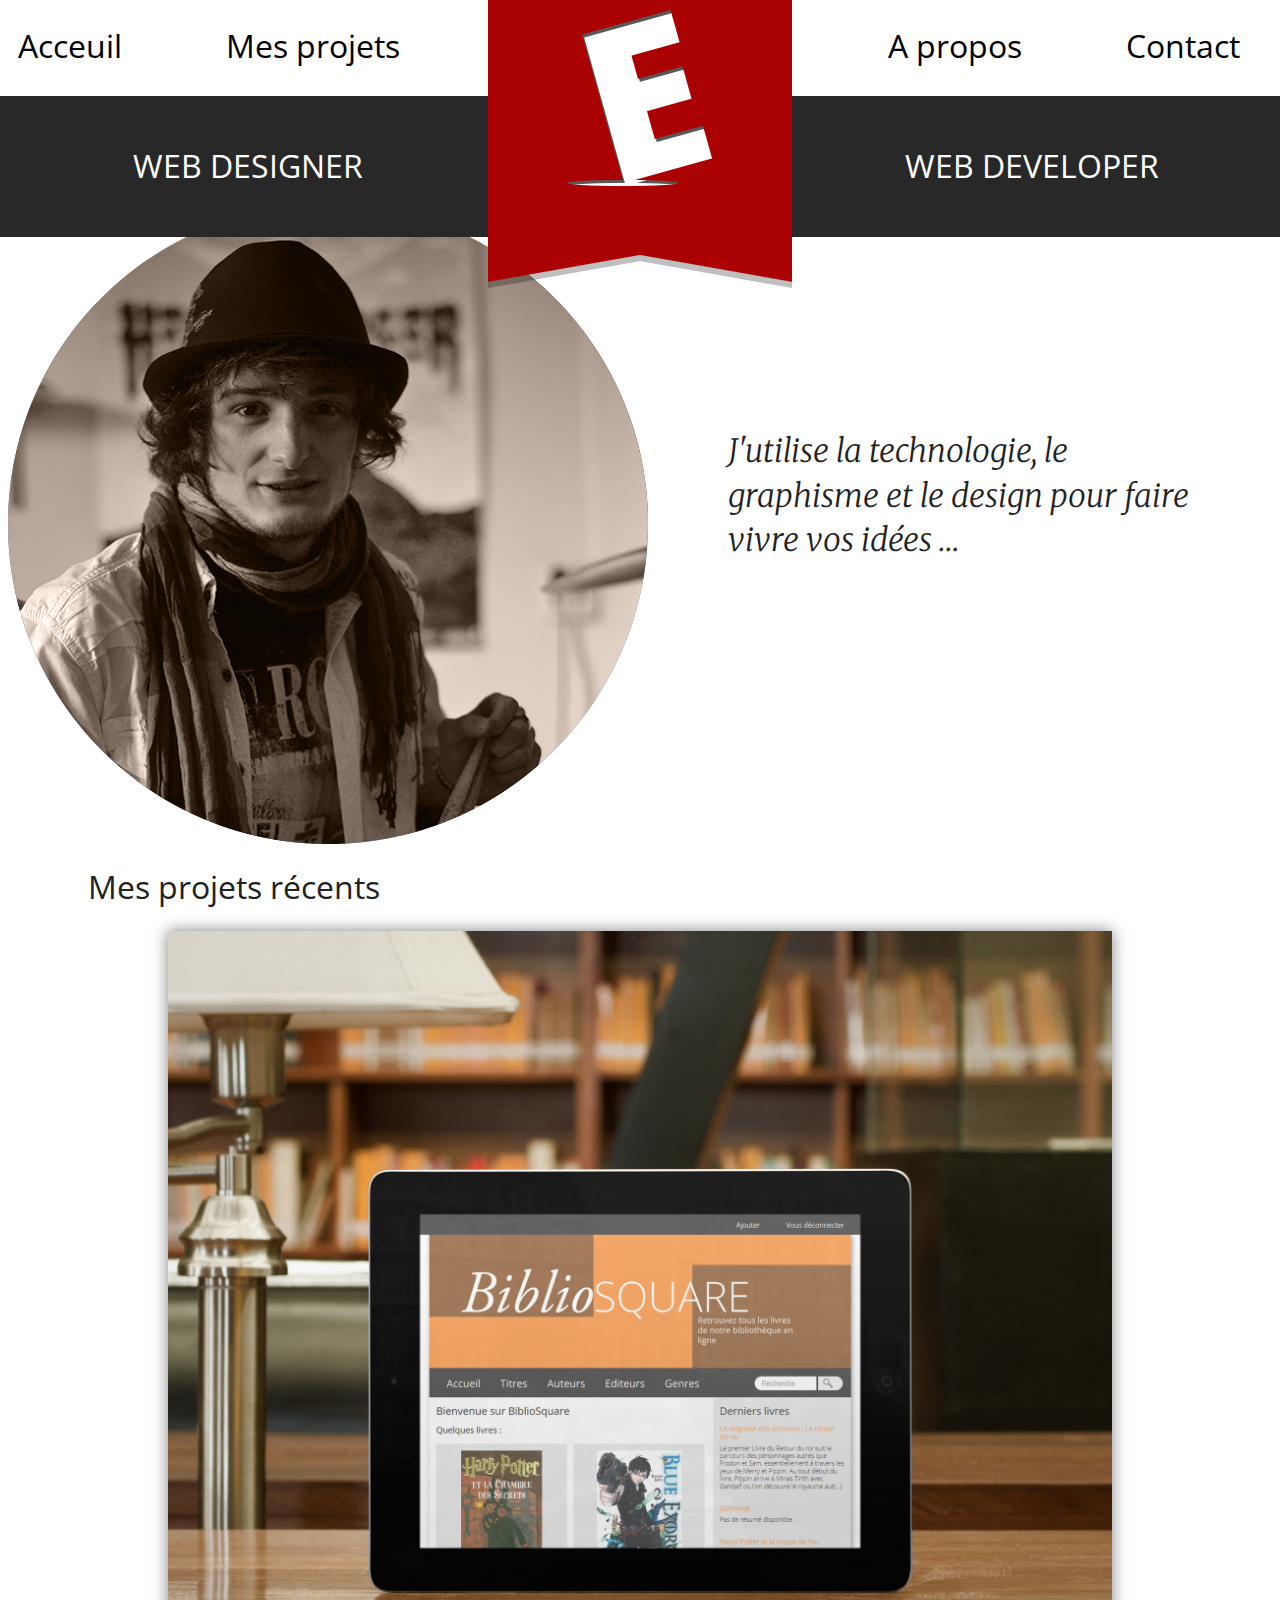
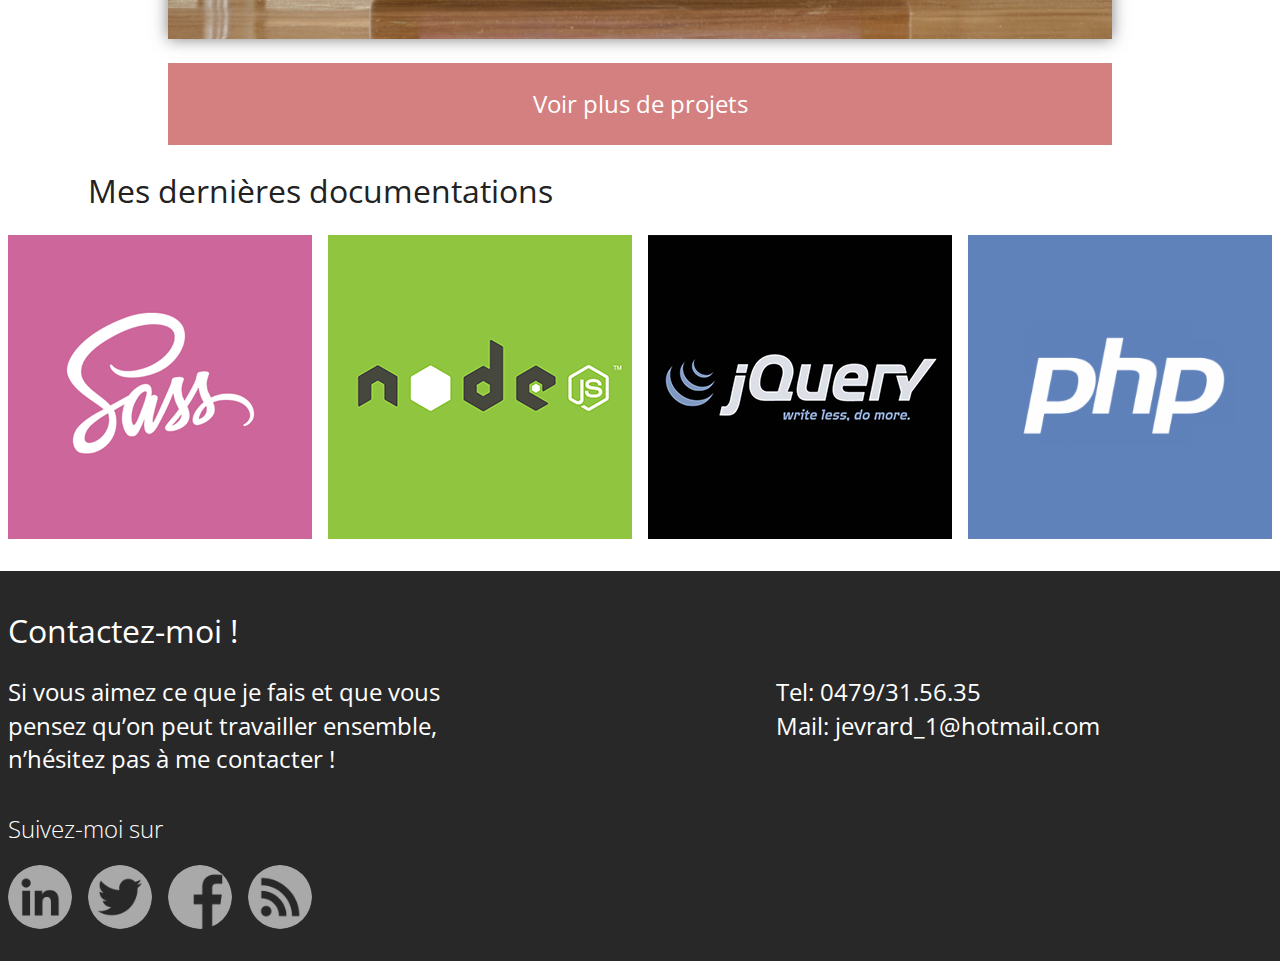
==== commit 7dd5309a: "intégration du html5boilerplate" ====
--- a/index.html
+++ b/index.html
@@ -1,11 +1,21 @@
 <!DOCTYPE html>
-<html lang="fr">
+<!--[if lt IE 7]>      <html class="no-js lt-ie9 lt-ie8 lt-ie7"> <![endif]-->
+<!--[if IE 7]>         <html class="no-js lt-ie9 lt-ie8"> <![endif]-->
+<!--[if IE 8]>         <html class="no-js lt-ie9"> <![endif]-->
+<!--[if gt IE 8]><!--> <html class="no-js" lang="fr"> <!--<![endif]-->
 <head>
-    <meta charset="UTF-8">
+    <meta charset="UTF-8"> 
+    <meta http-equiv="X-UA-Compatible" content="IE=edge,chrome=1">
     <title>Jérémy Evrard Website</title>
-    <link rel="stylesheet" href="css/main.css">
+    <meta name="description" content="">
+    <meta name="viewport" content="width=device-width, initial-scale=1">
+    <link rel="stylesheet" href="css/style.css">
+    <script src="js/vendor/modernizr-2.6.2.min.js"></script>
 </head>
 <body>
+    <!--[if lt IE 7]>
+        <p class="browsehappy">You are using an <strong>outdated</strong> browser. Please <a href="http://browsehappy.com/">upgrade your browser</a> to improve your experience.</p>
+    <![endif]-->
     <header class="home">
         <div class="riban"><a  href="index.html"><img src="images/riban.png" alt="Jérémy Evrard"></a></div>
         <nav>
@@ -100,5 +110,10 @@
             </ul>
         </section>
     </footer>
+    <script src="//ajax.googleapis.com/ajax/libs/jquery/1.11.1/jquery.min.js"></script>
+    <script>window.jQuery || document.write('<script src="js/vendor/jquery-1.11.1.min.js"><\/script>')</script>
+
+    <script src="js/plugins.js"></script>
+    <script src="js/main.js"></script>
 </body>
 </html>--- a/css/style.css
+++ b/css/style.css
@@ -0,0 +1,1398 @@
+@charset "UTF-8";
+/*! normalize.css v3.0.1 | MIT License | git.io/normalize */
+/**
+ * 1. Set default font family to sans-serif.
+ * 2. Prevent iOS text size adjust after orientation change, without disabling
+ *    user zoom.
+ */
+@import url(http://fonts.googleapis.com/css?family=Open+Sans:300italic,400italic,600italic,700italic,800italic,400,300,600,700,800);
+@import url(http://fonts.googleapis.com/css?family=Merriweather:400,300italic);
+/* line 9, ../scss/_normalize.scss */
+html {
+  font-family: sans-serif;
+  /* 1 */
+  -ms-text-size-adjust: 100%;
+  /* 2 */
+  -webkit-text-size-adjust: 100%;
+  /* 2 */
+}
+
+/**
+ * Remove default margin.
+ */
+/* line 19, ../scss/_normalize.scss */
+body {
+  margin: 0;
+}
+
+/* HTML5 display definitions
+   ========================================================================== */
+/**
+ * Correct `block` display not defined for any HTML5 element in IE 8/9.
+ * Correct `block` display not defined for `details` or `summary` in IE 10/11 and Firefox.
+ * Correct `block` display not defined for `main` in IE 11.
+ */
+/* line 32, ../scss/_normalize.scss */
+article,
+aside,
+details,
+figcaption,
+figure,
+footer,
+header,
+hgroup,
+main,
+nav,
+section,
+summary {
+  display: block;
+}
+
+/**
+ * 1. Correct `inline-block` display not defined in IE 8/9.
+ * 2. Normalize vertical alignment of `progress` in Chrome, Firefox, and Opera.
+ */
+/* line 52, ../scss/_normalize.scss */
+audio,
+canvas,
+progress,
+video {
+  display: inline-block;
+  /* 1 */
+  vertical-align: baseline;
+  /* 2 */
+}
+
+/**
+ * Prevent modern browsers from displaying `audio` without controls.
+ * Remove excess height in iOS 5 devices.
+ */
+/* line 65, ../scss/_normalize.scss */
+audio:not([controls]) {
+  display: none;
+  height: 0;
+}
+
+/**
+ * Address `[hidden]` styling not present in IE 8/9/10.
+ * Hide the `template` element in IE 8/9/11, Safari, and Firefox < 22.
+ */
+/* line 75, ../scss/_normalize.scss */
+[hidden],
+template {
+  display: none;
+}
+
+/* Links
+   ========================================================================== */
+/**
+ * Remove the gray background color from active links in IE 10.
+ */
+/* line 87, ../scss/_normalize.scss */
+a {
+  background: transparent;
+}
+
+/**
+ * Improve readability when focused and also mouse hovered in all browsers.
+ */
+/* line 95, ../scss/_normalize.scss */
+a:active,
+a:hover {
+  outline: 0;
+}
+
+/* Text-level semantics
+   ========================================================================== */
+/**
+ * Address styling not present in IE 8/9/10/11, Safari, and Chrome.
+ */
+/* line 107, ../scss/_normalize.scss */
+abbr[title] {
+  border-bottom: 1px dotted;
+}
+
+/**
+ * Address style set to `bolder` in Firefox 4+, Safari, and Chrome.
+ */
+/* line 115, ../scss/_normalize.scss */
+b,
+strong {
+  font-weight: bold;
+}
+
+/**
+ * Address styling not present in Safari and Chrome.
+ */
+/* line 124, ../scss/_normalize.scss */
+dfn {
+  font-style: italic;
+}
+
+/**
+ * Address variable `h1` font-size and margin within `section` and `article`
+ * contexts in Firefox 4+, Safari, and Chrome.
+ */
+/* line 133, ../scss/_normalize.scss */
+h1 {
+  font-size: 2em;
+  margin: 0.67em 0;
+}
+
+/**
+ * Address styling not present in IE 8/9.
+ */
+/* line 142, ../scss/_normalize.scss */
+mark {
+  background: #ff0;
+  color: #000;
+}
+
+/**
+ * Address inconsistent and variable font size in all browsers.
+ */
+/* line 151, ../scss/_normalize.scss */
+small {
+  font-size: 80%;
+}
+
+/**
+ * Prevent `sub` and `sup` affecting `line-height` in all browsers.
+ */
+/* line 159, ../scss/_normalize.scss */
+sub,
+sup {
+  font-size: 75%;
+  line-height: 0;
+  position: relative;
+  vertical-align: baseline;
+}
+
+/* line 167, ../scss/_normalize.scss */
+sup {
+  top: -0.5em;
+}
+
+/* line 171, ../scss/_normalize.scss */
+sub {
+  bottom: -0.25em;
+}
+
+/* Embedded content
+   ========================================================================== */
+/**
+ * Remove border when inside `a` element in IE 8/9/10.
+ */
+/* line 182, ../scss/_normalize.scss */
+img {
+  border: 0;
+}
+
+/**
+ * Correct overflow not hidden in IE 9/10/11.
+ */
+/* line 190, ../scss/_normalize.scss */
+svg:not(:root) {
+  overflow: hidden;
+}
+
+/* Grouping content
+   ========================================================================== */
+/**
+ * Address margin not present in IE 8/9 and Safari.
+ */
+/* line 201, ../scss/_normalize.scss */
+figure {
+  margin: 1em 40px;
+}
+
+/**
+ * Address differences between Firefox and other browsers.
+ */
+/* line 209, ../scss/_normalize.scss */
+hr {
+  -moz-box-sizing: content-box;
+  box-sizing: content-box;
+  height: 0;
+}
+
+/**
+ * Contain overflow in all browsers.
+ */
+/* line 219, ../scss/_normalize.scss */
+pre {
+  overflow: auto;
+}
+
+/**
+ * Address odd `em`-unit font size rendering in all browsers.
+ */
+/* line 227, ../scss/_normalize.scss */
+code,
+kbd,
+pre,
+samp {
+  font-family: monospace, monospace;
+  font-size: 1em;
+}
+
+/* Forms
+   ========================================================================== */
+/**
+ * Known limitation: by default, Chrome and Safari on OS X allow very limited
+ * styling of `select`, unless a `border` property is set.
+ */
+/**
+ * 1. Correct color not being inherited.
+ *    Known issue: affects color of disabled elements.
+ * 2. Correct font properties not being inherited.
+ * 3. Address margins set differently in Firefox 4+, Safari, and Chrome.
+ */
+/* line 250, ../scss/_normalize.scss */
+button,
+input,
+optgroup,
+select,
+textarea {
+  color: inherit;
+  /* 1 */
+  font: inherit;
+  /* 2 */
+  margin: 0;
+  /* 3 */
+}
+
+/**
+ * Address `overflow` set to `hidden` in IE 8/9/10/11.
+ */
+/* line 264, ../scss/_normalize.scss */
+button {
+  overflow: visible;
+}
+
+/**
+ * Address inconsistent `text-transform` inheritance for `button` and `select`.
+ * All other form control elements do not inherit `text-transform` values.
+ * Correct `button` style inheritance in Firefox, IE 8/9/10/11, and Opera.
+ * Correct `select` style inheritance in Firefox.
+ */
+/* line 275, ../scss/_normalize.scss */
+button,
+select {
+  text-transform: none;
+}
+
+/**
+ * 1. Avoid the WebKit bug in Android 4.0.* where (2) destroys native `audio`
+ *    and `video` controls.
+ * 2. Correct inability to style clickable `input` types in iOS.
+ * 3. Improve usability and consistency of cursor style between image-type
+ *    `input` and others.
+ */
+/* line 288, ../scss/_normalize.scss */
+button,
+html input[type="button"],
+input[type="reset"],
+input[type="submit"] {
+  -webkit-appearance: button;
+  /* 2 */
+  cursor: pointer;
+  /* 3 */
+}
+
+/**
+ * Re-set default cursor for disabled elements.
+ */
+/* line 300, ../scss/_normalize.scss */
+button[disabled],
+html input[disabled] {
+  cursor: default;
+}
+
+/**
+ * Remove inner padding and border in Firefox 4+.
+ */
+/* line 309, ../scss/_normalize.scss */
+button::-moz-focus-inner,
+input::-moz-focus-inner {
+  border: 0;
+  padding: 0;
+}
+
+/**
+ * Address Firefox 4+ setting `line-height` on `input` using `!important` in
+ * the UA stylesheet.
+ */
+/* line 320, ../scss/_normalize.scss */
+input {
+  line-height: normal;
+}
+
+/**
+ * It's recommended that you don't attempt to style these elements.
+ * Firefox's implementation doesn't respect box-sizing, padding, or width.
+ *
+ * 1. Address box sizing set to `content-box` in IE 8/9/10.
+ * 2. Remove excess padding in IE 8/9/10.
+ */
+/* line 332, ../scss/_normalize.scss */
+input[type="checkbox"],
+input[type="radio"] {
+  box-sizing: border-box;
+  /* 1 */
+  padding: 0;
+  /* 2 */
+}
+
+/**
+ * Fix the cursor style for Chrome's increment/decrement buttons. For certain
+ * `font-size` values of the `input`, it causes the cursor style of the
+ * decrement button to change from `default` to `text`.
+ */
+/* line 344, ../scss/_normalize.scss */
+input[type="number"]::-webkit-inner-spin-button,
+input[type="number"]::-webkit-outer-spin-button {
+  height: auto;
+}
+
+/**
+ * 1. Address `appearance` set to `searchfield` in Safari and Chrome.
+ * 2. Address `box-sizing` set to `border-box` in Safari and Chrome
+ *    (include `-moz` to future-proof).
+ */
+/* line 355, ../scss/_normalize.scss */
+input[type="search"] {
+  -webkit-appearance: textfield;
+  /* 1 */
+  -moz-box-sizing: content-box;
+  -webkit-box-sizing: content-box;
+  /* 2 */
+  box-sizing: content-box;
+}
+
+/**
+ * Remove inner padding and search cancel button in Safari and Chrome on OS X.
+ * Safari (but not Chrome) clips the cancel button when the search input has
+ * padding (and `textfield` appearance).
+ */
+/* line 368, ../scss/_normalize.scss */
+input[type="search"]::-webkit-search-cancel-button,
+input[type="search"]::-webkit-search-decoration {
+  -webkit-appearance: none;
+}
+
+/**
+ * Define consistent border, margin, and padding.
+ */
+/* line 377, ../scss/_normalize.scss */
+fieldset {
+  border: 1px solid #c0c0c0;
+  margin: 0 2px;
+  padding: 0.35em 0.625em 0.75em;
+}
+
+/**
+ * 1. Correct `color` not being inherited in IE 8/9/10/11.
+ * 2. Remove padding so people aren't caught out if they zero out fieldsets.
+ */
+/* line 388, ../scss/_normalize.scss */
+legend {
+  border: 0;
+  /* 1 */
+  padding: 0;
+  /* 2 */
+}
+
+/**
+ * Remove default vertical scrollbar in IE 8/9/10/11.
+ */
+/* line 397, ../scss/_normalize.scss */
+textarea {
+  overflow: auto;
+}
+
+/**
+ * Don't inherit the `font-weight` (applied by a rule above).
+ * NOTE: the default cannot safely be changed in Chrome and Safari on OS X.
+ */
+/* line 406, ../scss/_normalize.scss */
+optgroup {
+  font-weight: bold;
+}
+
+/* Tables
+   ========================================================================== */
+/**
+ * Remove most spacing between table cells.
+ */
+/* line 417, ../scss/_normalize.scss */
+table {
+  border-collapse: collapse;
+  border-spacing: 0;
+}
+
+/* line 422, ../scss/_normalize.scss */
+td,
+th {
+  padding: 0;
+}
+
+/* 
+________________________________________________________________________________
+
+*/
+/*@for $i from 1 through $ncol{
+    $col-$i : $i * $col + ($i - 1) * $gutter;
+}*/
+/* line 1, ../scss/_basic.scss */
+body {
+  width: 100%;
+  font-family: 'Open Sans', sans-serif;
+}
+
+/* line 5, ../scss/_basic.scss */
+ul {
+  margin: 0;
+  padding: 0;
+}
+
+/* line 9, ../scss/_basic.scss */
+h1 {
+  font-size: 2em;
+  font-weight: 400;
+  margin-left: 80px;
+}
+
+/* line 14, ../scss/_basic.scss */
+figure {
+  margin: 0;
+}
+
+/* line 17, ../scss/_basic.scss */
+.blind {
+  text-indent: -9999px;
+}
+
+/* line 1, ../scss/_header.scss */
+.simple {
+  width: 100%;
+  background-color: #282828;
+}
+/* line 4, ../scss/_header.scss */
+.simple nav {
+  width: 1264px;
+  margin: auto;
+  color: white;
+  height: 6em;
+}
+/* line 8, ../scss/_header.scss */
+.simple nav ul {
+  float: right;
+}
+/* line 11, ../scss/_header.scss */
+.simple nav li {
+  list-style-type: none;
+  display: inline-block;
+}
+/* line 13, ../scss/_header.scss */
+.simple nav li a {
+  font-size: 1.5em;
+  color: white;
+  text-decoration: none;
+  display: inline-block;
+  padding: 1.25em 10px;
+  -moz-transition-duration: 0.2s;
+  -o-transition-duration: 0.2s;
+  -webkit-transition-duration: 0.2s;
+  transition-duration: 0.2s;
+  position: relative;
+  z-index: 3;
+}
+/* line 23, ../scss/_header.scss */
+.simple nav li a:hover {
+  border-bottom: 0.16em solid white;
+}
+/* line 30, ../scss/_header.scss */
+.simple .logo {
+  width: 464px;
+  float: left;
+}
+/* line 33, ../scss/_header.scss */
+.simple .logo a {
+  color: white;
+  text-decoration: none;
+  font-size: 1.5em;
+}
+/* line 37, ../scss/_header.scss */
+.simple .logo a:hover span {
+  text-decoration: underline;
+}
+/* line 41, ../scss/_header.scss */
+.simple .logo span {
+  padding: 1.25em 16px;
+  display: block;
+  float: left;
+}
+/* line 46, ../scss/_header.scss */
+.simple .logo img {
+  display: block;
+  float: left;
+  height: 3em;
+  margin-top: 0.66em;
+}
+
+/* line 54, ../scss/_header.scss */
+.home {
+  /*.uncentred{
+      @include center_body;
+      position:relative;
+      img{
+          position:absolute;
+          width:11.35646687697161%;   
+      }
+      &+nav{
+          @include center_body;
+          position:relative;
+          top:0;
+          //background-color: white;
+          height:6em;
+          z-index:0;
+          ul{
+          padding-left:11.35646687697161%;
+          }
+          li{
+              @include list_horizontal;
+              margin-left:$gutter;
+              a{
+                  color:black;
+                  font-size:2em;
+                  text-decoration: none;
+                  //@include box-sizing;
+                  display:inline-block;
+                  padding:0.75em 10px;
+                  @include transition_duration(0.2s);
+                  position:relative;
+                  z-index:3;
+                  &:hover{
+                      //text-decoration: underline;
+                      border-bottom: 0.16em solid $red;
+                      color:$red;
+                  }   
+              }
+          }
+      }  
+  }  */
+}
+/* line 55, ../scss/_header.scss */
+.home .riban {
+  position: absolute;
+  text-align: center;
+  width: 100%;
+}
+/* line 59, ../scss/_header.scss */
+.home .riban a {
+  position: relative;
+  display: block;
+  width: 304px;
+  margin: auto;
+  z-index: 2;
+  top: -8em;
+  -moz-transition-duration: 0.5s;
+  -o-transition-duration: 0.5s;
+  -webkit-transition-duration: 0.5s;
+  transition-duration: 0.5s;
+}
+/* line 67, ../scss/_header.scss */
+.home .riban a:hover {
+  top: 0;
+}
+/* line 71, ../scss/_header.scss */
+.home .riban img {
+  width: 100%;
+}
+/* line 75, ../scss/_header.scss */
+.home .riban + nav {
+  position: relative;
+  top: 0;
+  width: 100%;
+  background-color: white;
+  height: 6em;
+}
+/* line 81, ../scss/_header.scss */
+.home .riban + nav li {
+  list-style-type: none;
+  display: inline-block;
+}
+/* line 83, ../scss/_header.scss */
+.home .riban + nav li a {
+  color: black;
+  font-size: 2em;
+  text-decoration: none;
+  display: inline-block;
+  padding: 0.75em 10px;
+  -moz-transition-duration: 0.2s;
+  -o-transition-duration: 0.2s;
+  -webkit-transition-duration: 0.2s;
+  transition-duration: 0.2s;
+  position: relative;
+  z-index: 3;
+}
+/* line 93, ../scss/_header.scss */
+.home .riban + nav li a:hover {
+  border-bottom: 0.16em solid #aa0202;
+  color: #aa0202;
+}
+/* line 100, ../scss/_header.scss */
+.home .riban + nav li:nth-child(3) a {
+  margin-left: 384px;
+}
+/* line 103, ../scss/_header.scss */
+.home .riban + nav li:nth-last-child(n+2) a {
+  margin-right: 80px;
+}
+/* line 107, ../scss/_header.scss */
+.home .riban + nav ul {
+  width: 1264px;
+  margin: auto;
+}
+
+/* line 151, ../scss/_header.scss */
+.banniere {
+  width: 100%;
+  position: relative;
+  color: white;
+  background-color: #282828;
+}
+/* line 156, ../scss/_header.scss */
+.banniere ul {
+  width: 1264px;
+  margin: auto;
+}
+/* line 158, ../scss/_header.scss */
+.banniere ul li {
+  list-style-type: none;
+  display: inline-block;
+  width: 480px;
+  padding: 1.5em 0;
+  font-size: 2em;
+  text-align: center;
+}
+/* line 165, ../scss/_header.scss */
+.banniere ul li + li {
+  margin-left: 304px;
+}
+
+/* line 1, ../scss/_presentation.scss */
+.presentation {
+  width: 1264px;
+  margin: auto;
+}
+/* line 10, ../scss/_mixin.scss */
+.presentation:after {
+  content: '';
+  display: block;
+  clear: both;
+}
+/* line 4, ../scss/_presentation.scss */
+.presentation > * {
+  float: left;
+}
+
+/* line 8, ../scss/_presentation.scss */
+.aboutMe, .contactPage {
+  width: 1264px;
+  margin: auto;
+}
+/* line 10, ../scss/_mixin.scss */
+.aboutMe:after, .contactPage:after {
+  content: '';
+  display: block;
+  clear: both;
+}
+/* line 11, ../scss/_presentation.scss */
+.aboutMe > *, .contactPage > * {
+  float: right;
+}
+
+/* line 15, ../scss/_presentation.scss */
+.accrocheAboutMe {
+  font-family: 'Merriweather', serif;
+  font-weight: 300;
+  font-style: italic;
+  width: 464px;
+  font-size: 2em;
+  margin-right: 80px;
+  margin-top: 6em;
+}
+
+/* line 20, ../scss/_presentation.scss */
+.accroche {
+  font-family: 'Merriweather', serif;
+  font-weight: 300;
+  font-style: italic;
+  width: 464px;
+  font-size: 2em;
+  margin-left: 80px;
+  margin-top: 6em;
+}
+
+@-moz-keyframes Autoslide {
+  /* line 2, ../scss/_projetSection.scss */
+  0%, 25%, 100% {
+    left: 0px;
+    /*première image et dernière */
+  }
+
+  /* line 5, ../scss/_projetSection.scss */
+  30%, 55% {
+    left: -100%;
+    /*deuxième image */
+  }
+
+  /* line 8, ../scss/_projetSection.scss */
+  60%, 85% {
+    left: -200%;
+    /*troisième*/
+  }
+}
+@-webkit-keyframes Autoslide {
+  /* line 2, ../scss/_projetSection.scss */
+  0%, 25%, 100% {
+    left: 0px;
+    /*première image et dernière */
+  }
+
+  /* line 5, ../scss/_projetSection.scss */
+  30%, 55% {
+    left: -100%;
+    /*deuxième image */
+  }
+
+  /* line 8, ../scss/_projetSection.scss */
+  60%, 85% {
+    left: -200%;
+    /*troisième*/
+  }
+}
+@keyframes Autoslide {
+  /* line 2, ../scss/_projetSection.scss */
+  0%, 25%, 100% {
+    left: 0px;
+    /*première image et dernière */
+  }
+
+  /* line 5, ../scss/_projetSection.scss */
+  30%, 55% {
+    left: -100%;
+    /*deuxième image */
+  }
+
+  /* line 8, ../scss/_projetSection.scss */
+  60%, 85% {
+    left: -200%;
+    /*troisième*/
+  }
+}
+/* line 12, ../scss/_projetSection.scss */
+.projets {
+  width: 1264px;
+  margin: auto;
+}
+/* line 14, ../scss/_projetSection.scss */
+.projets > a {
+  font-size: 1.5em;
+  width: 944px;
+  display: block;
+  background-color: rgba(170, 2, 2, 0.5);
+  -moz-transition-duration: 0.2s;
+  -o-transition-duration: 0.2s;
+  -webkit-transition-duration: 0.2s;
+  transition-duration: 0.2s;
+  color: white;
+  padding: 1em 0;
+  text-align: center;
+  text-decoration: none;
+  margin: 1em auto;
+}
+/* line 35, ../scss/_mixin.scss */
+.projets > a:hover {
+  background-color: #aa0202;
+}
+
+/* line 21, ../scss/_projetSection.scss */
+.projSlider {
+  width: 944px;
+  height: 708px;
+  margin: auto;
+  position: relative;
+  overflow: hidden;
+  -moz-box-shadow: 0px 0px 15px 0 rgba(1, 1, 1, 0.5);
+  -webkit-box-shadow: 0px 0px 15px 0 rgba(1, 1, 1, 0.5);
+  box-shadow: 0px 0px 15px 0 rgba(1, 1, 1, 0.5);
+}
+/* line 28, ../scss/_projetSection.scss */
+.projSlider ul {
+  width: 300%;
+  position: absolute;
+  top: 0;
+  left: 0;
+  -moz-animation-name: Autoslide;
+  -webkit-animation-name: Autoslide;
+  animation-name: Autoslide;
+  -moz-animation-duration: 30s;
+  -webkit-animation-duration: 30s;
+  animation-duration: 30s;
+  -moz-animation-iteration-count: infinite;
+  -webkit-animation-iteration-count: infinite;
+  animation-iteration-count: infinite;
+  -moz-animation-timing-function: ease-in-out;
+  -webkit-animation-timing-function: ease-in-out;
+  animation-timing-function: ease-in-out;
+}
+/* line 38, ../scss/_projetSection.scss */
+.projSlider li {
+  width: 33.333333333%;
+  list-style-type: none;
+  display: inline-block;
+  position: relative;
+}
+/* line 42, ../scss/_projetSection.scss */
+.projSlider li:hover .info {
+  opacity: 1;
+}
+/* line 46, ../scss/_projetSection.scss */
+.projSlider img {
+  max-width: 100%;
+}
+
+/* line 51, ../scss/_projetSection.scss */
+.info {
+  -moz-box-sizing: border-box;
+  -webkit-box-sizing: border-box;
+  box-sizing: border-box;
+  padding-top: 300px;
+  opacity: 0;
+  color: white;
+  width: 100%;
+  height: 708px;
+  position: absolute;
+  -moz-transition-duration: 0.5s;
+  -o-transition-duration: 0.5s;
+  -webkit-transition-duration: 0.5s;
+  transition-duration: 0.5s;
+  display: block;
+  left: 0;
+  top: 0;
+  padding: 3em 1em 0;
+}
+/* line 67, ../scss/_projetSection.scss */
+.info p {
+  width: 624px;
+}
+/* line 70, ../scss/_projetSection.scss */
+.info a {
+  display: block;
+  background-color: rgba(170, 2, 2, 0.5);
+  -moz-transition-duration: 0.2s;
+  -o-transition-duration: 0.2s;
+  -webkit-transition-duration: 0.2s;
+  transition-duration: 0.2s;
+  color: white;
+  padding: 1em 0;
+  text-align: center;
+  text-decoration: none;
+  width: 304px;
+  float: right;
+  vertical-align: bottom;
+}
+/* line 35, ../scss/_mixin.scss */
+.info a:hover {
+  background-color: #aa0202;
+}
+/* line 76, ../scss/_projetSection.scss */
+.info a + a {
+  margin-right: 16px;
+}
+/* line 79, ../scss/_projetSection.scss */
+.info:hover {
+  background-color: rgba(1, 1, 1, 0.5);
+  opacity: 1;
+}
+
+/* line 1, ../scss/_lastSearch.scss */
+.lastDoc {
+  width: 1264px;
+  margin: auto;
+  margin-bottom: 2em;
+}
+/* line 4, ../scss/_lastSearch.scss */
+.lastDoc ul {
+  width: body_width;
+}
+/* line 6, ../scss/_lastSearch.scss */
+.lastDoc ul li {
+  list-style-type: none;
+  display: inline-block;
+}
+/* line 8, ../scss/_lastSearch.scss */
+.lastDoc ul li img {
+  width: 304px;
+}
+/* line 12, ../scss/_lastSearch.scss */
+.lastDoc ul li + li {
+  margin-left: 16px;
+}
+
+/* line 1, ../scss/_footer.scss */
+footer {
+  width: 100%;
+  background-color: #282828;
+  color: white;
+}
+/* line 5, ../scss/_footer.scss */
+footer h1 {
+  margin-left: 0;
+}
+/* line 8, ../scss/_footer.scss */
+footer h2 {
+  clear: both;
+  font-weight: 300;
+  padding-top: 1.5em;
+}
+
+/* line 14, ../scss/_footer.scss */
+.contact {
+  width: 1264px;
+  margin: auto;
+  padding-top: 1em;
+}
+/* line 17, ../scss/_footer.scss */
+.contact p {
+  width: 464px;
+  margin: 0 304px 0 0;
+  font-size: 1.5em;
+  float: left;
+}
+/* line 23, ../scss/_footer.scss */
+.contact .coordonnee {
+  width: 464px;
+  float: left;
+}
+/* line 10, ../scss/_mixin.scss */
+.contact .coordonnee:after {
+  content: '';
+  display: block;
+  clear: both;
+}
+/* line 28, ../scss/_footer.scss */
+.contact ul {
+  clear: both;
+  width: 624px;
+  padding-bottom: 2em;
+}
+/* line 32, ../scss/_footer.scss */
+.contact ul li {
+  list-style-type: none;
+  display: inline-block;
+}
+/* line 34, ../scss/_footer.scss */
+.contact ul li img {
+  width: 64px;
+  border-radius: 32px;
+  opacity: 0.6;
+  -moz-transition-duration: 0.2s;
+  -o-transition-duration: 0.2s;
+  -webkit-transition-duration: 0.2s;
+  transition-duration: 0.2s;
+}
+/* line 39, ../scss/_footer.scss */
+.contact ul li img:hover {
+  opacity: 1;
+  -moz-box-shadow: 0 0 5px 5px rgba(255, 255, 255, 0.5);
+  -webkit-box-shadow: 0 0 5px 5px rgba(255, 255, 255, 0.5);
+  box-shadow: 0 0 5px 5px rgba(255, 255, 255, 0.5);
+}
+/* line 46, ../scss/_footer.scss */
+.contact ul li + li {
+  margin-left: 16px;
+}
+
+/* line 1, ../scss/_listProjet.scss */
+.Projets {
+  width: 1264px;
+  margin: auto;
+}
+/* line 4, ../scss/_listProjet.scss */
+.Projets h1 {
+  font-size: 3em;
+}
+/* line 7, ../scss/_listProjet.scss */
+.Projets h2 {
+  margin-left: 80px;
+  font-weight: 400;
+  font-size: 2em;
+  font-family: 'merryweather', serif;
+  font-style: italic;
+}
+/* line 14, ../scss/_listProjet.scss */
+.Projets h3 {
+  font-size: 1.5em;
+  font-weight: 400;
+  margin: 0.5em 0;
+}
+/* line 10, ../scss/_mixin.scss */
+.Projets > section:after {
+  content: '';
+  display: block;
+  clear: both;
+}
+/* line 21, ../scss/_listProjet.scss */
+.Projets > section section {
+  background-color: rgba(1, 1, 1, 0.1);
+  padding: 0 16px 16px;
+  float: left;
+  width: 624px;
+  margin-bottom: 1em;
+  -moz-box-sizing: border-box;
+  -webkit-box-sizing: border-box;
+  box-sizing: border-box;
+  -moz-transition-duration: 0.2s;
+  -o-transition-duration: 0.2s;
+  -webkit-transition-duration: 0.2s;
+  transition-duration: 0.2s;
+}
+/* line 30, ../scss/_listProjet.scss */
+.Projets > section section:nth-child(even) {
+  margin-right: 16px;
+}
+/* line 33, ../scss/_listProjet.scss */
+.Projets > section figure {
+  -moz-box-sizing: border-box;
+  -webkit-box-sizing: border-box;
+  box-sizing: border-box;
+  width: 100%;
+  min-height: 20em;
+}
+/* line 38, ../scss/_listProjet.scss */
+.Projets > section p {
+  min-height: 6em;
+}
+/* line 41, ../scss/_listProjet.scss */
+.Projets > section img {
+  max-width: 100%;
+  max-height: 20em;
+  display: block;
+  margin: auto;
+}
+/* line 49, ../scss/_listProjet.scss */
+.Projets li {
+  list-style-type: none;
+  display: inline-block;
+  width: 50%;
+  -moz-box-sizing: border-box;
+  -webkit-box-sizing: border-box;
+  box-sizing: border-box;
+  float: left;
+}
+/* line 54, ../scss/_listProjet.scss */
+.Projets li a {
+  width: 100%;
+  display: block;
+  background-color: rgba(170, 2, 2, 0.5);
+  -moz-transition-duration: 0.2s;
+  -o-transition-duration: 0.2s;
+  -webkit-transition-duration: 0.2s;
+  transition-duration: 0.2s;
+  color: white;
+  padding: 1em 0;
+  text-align: center;
+  text-decoration: none;
+}
+/* line 35, ../scss/_mixin.scss */
+.Projets li a:hover {
+  background-color: #aa0202;
+}
+/* line 59, ../scss/_listProjet.scss */
+.Projets li + li {
+  padding-left: 8px;
+}
+/* line 62, ../scss/_listProjet.scss */
+.Projets li:first-child {
+  padding-right: 8px;
+}
+/* line 65, ../scss/_listProjet.scss */
+.Projets .single li {
+  width: 100%;
+  padding: 0px;
+}
+
+/* line 1, ../scss/_aboutMe.scss */
+.about {
+  margin: 2em auto;
+  width: 1264px;
+}
+/* line 10, ../scss/_mixin.scss */
+.about:after {
+  content: '';
+  display: block;
+  clear: both;
+}
+/* line 6, ../scss/_aboutMe.scss */
+.about h1 {
+  font-family: 'merryweather', serif;
+  font-size: 3em;
+  padding: 0 0.5em;
+  border-right: 2px solid #282828;
+}
+/* line 14, ../scss/_aboutMe.scss */
+.about div {
+  width: 464px;
+  margin-right: 16px;
+  float: left;
+  text-align: right;
+}
+/* line 21, ../scss/_aboutMe.scss */
+.about article {
+  width: 784px;
+  float: right;
+  font-size: 1.5em;
+  font-weight: 400;
+}
+
+/* line 1, ../scss/_contact.scss */
+.accrocheContact {
+  font-family: 'Merriweather', serif;
+  font-weight: 300;
+  font-style: italic;
+  width: 464px;
+  font-size: 2em;
+  margin-right: 80px;
+  margin-top: 4em;
+}
+/* line 5, ../scss/_contact.scss */
+.accrocheContact h1 {
+  font-size: 1em;
+  margin: 0;
+}
+/* line 9, ../scss/_contact.scss */
+.accrocheContact p {
+  font-size: 0.75em;
+}
+
+/*! HTML5 Boilerplate v4.3.0 | MIT License | http://h5bp.com/ */
+/* line 3, ../scss/_main.scss */
+html,
+button,
+input,
+select,
+textarea {
+  color: #222;
+}
+
+/* line 11, ../scss/_main.scss */
+html {
+  font-size: 1em;
+  line-height: 1.4;
+}
+
+/* line 16, ../scss/_main.scss */
+::-moz-selection {
+  background: #b3d4fc;
+  text-shadow: none;
+}
+
+/* line 21, ../scss/_main.scss */
+::selection {
+  background: #b3d4fc;
+  text-shadow: none;
+}
+
+/* line 26, ../scss/_main.scss */
+hr {
+  display: block;
+  height: 1px;
+  border: 0;
+  border-top: 1px solid #ccc;
+  margin: 1em 0;
+  padding: 0;
+}
+
+/* line 35, ../scss/_main.scss */
+audio,
+canvas,
+img,
+video {
+  vertical-align: middle;
+}
+
+/* line 42, ../scss/_main.scss */
+fieldset {
+  border: 0;
+  margin: 0;
+  padding: 0;
+}
+
+/* line 48, ../scss/_main.scss */
+textarea {
+  resize: vertical;
+}
+
+/* line 52, ../scss/_main.scss */
+.browsehappy {
+  margin: 0.2em 0;
+  background: #ccc;
+  color: #000;
+  padding: 0.2em 0;
+}
+
+/* ==========================================================================
+   Author's custom styles
+   ========================================================================== */
+/* ==========================================================================
+   Media Queries
+   ========================================================================== */
+/* ==========================================================================
+   Helper classes
+   ========================================================================== */
+/* line 97, ../scss/_main.scss */
+.ir {
+  background-color: transparent;
+  border: 0;
+  overflow: hidden;
+  *text-indent: -9999px;
+}
+
+/* line 104, ../scss/_main.scss */
+.ir:before {
+  content: "";
+  display: block;
+  width: 0;
+  height: 150%;
+}
+
+/* line 111, ../scss/_main.scss */
+.hidden {
+  display: none !important;
+  visibility: hidden;
+}
+
+/* line 116, ../scss/_main.scss */
+.visuallyhidden {
+  border: 0;
+  clip: rect(0 0 0 0);
+  height: 1px;
+  margin: -1px;
+  overflow: hidden;
+  padding: 0;
+  position: absolute;
+  width: 1px;
+}
+
+/* line 127, ../scss/_main.scss */
+.visuallyhidden.focusable:active,
+.visuallyhidden.focusable:focus {
+  clip: auto;
+  height: auto;
+  margin: 0;
+  overflow: visible;
+  position: static;
+  width: auto;
+}
+
+/* line 137, ../scss/_main.scss */
+.invisible {
+  visibility: hidden;
+}
+
+/* line 141, ../scss/_main.scss */
+.clearfix:before,
+.clearfix:after {
+  content: " ";
+  display: table;
+}
+
+/* line 147, ../scss/_main.scss */
+.clearfix:after {
+  clear: both;
+}
+
+/* line 151, ../scss/_main.scss */
+.clearfix {
+  *zoom: 1;
+}
+
+/* ==========================================================================
+   Print styles
+   ========================================================================== */
+@media print {
+  /* line 160, ../scss/_main.scss */
+  * {
+    background: transparent !important;
+    color: #000 !important;
+    box-shadow: none !important;
+    text-shadow: none !important;
+  }
+
+  /* line 167, ../scss/_main.scss */
+  a,
+  a:visited {
+    text-decoration: underline;
+  }
+
+  /* line 172, ../scss/_main.scss */
+  a[href]:after {
+    content: " (" attr(href) ")";
+  }
+
+  /* line 176, ../scss/_main.scss */
+  abbr[title]:after {
+    content: " (" attr(title) ")";
+  }
+
+  /* line 180, ../scss/_main.scss */
+  .ir a:after,
+  a[href^="javascript:"]:after,
+  a[href^="#"]:after {
+    content: "";
+  }
+
+  /* line 186, ../scss/_main.scss */
+  pre,
+  blockquote {
+    border: 1px solid #999;
+    page-break-inside: avoid;
+  }
+
+  /* line 192, ../scss/_main.scss */
+  thead {
+    display: table-header-group;
+  }
+
+  /* line 196, ../scss/_main.scss */
+  tr,
+  img {
+    page-break-inside: avoid;
+  }
+
+  /* line 201, ../scss/_main.scss */
+  img {
+    max-width: 100% !important;
+  }
+
+  @page {
+    margin: 0.5cm;
+  }
+  /* line 209, ../scss/_main.scss */
+  p,
+  h2,
+  h3 {
+    orphans: 3;
+    widows: 3;
+  }
+
+  /* line 216, ../scss/_main.scss */
+  h2,
+  h3 {
+    page-break-after: avoid;
+  }
+}
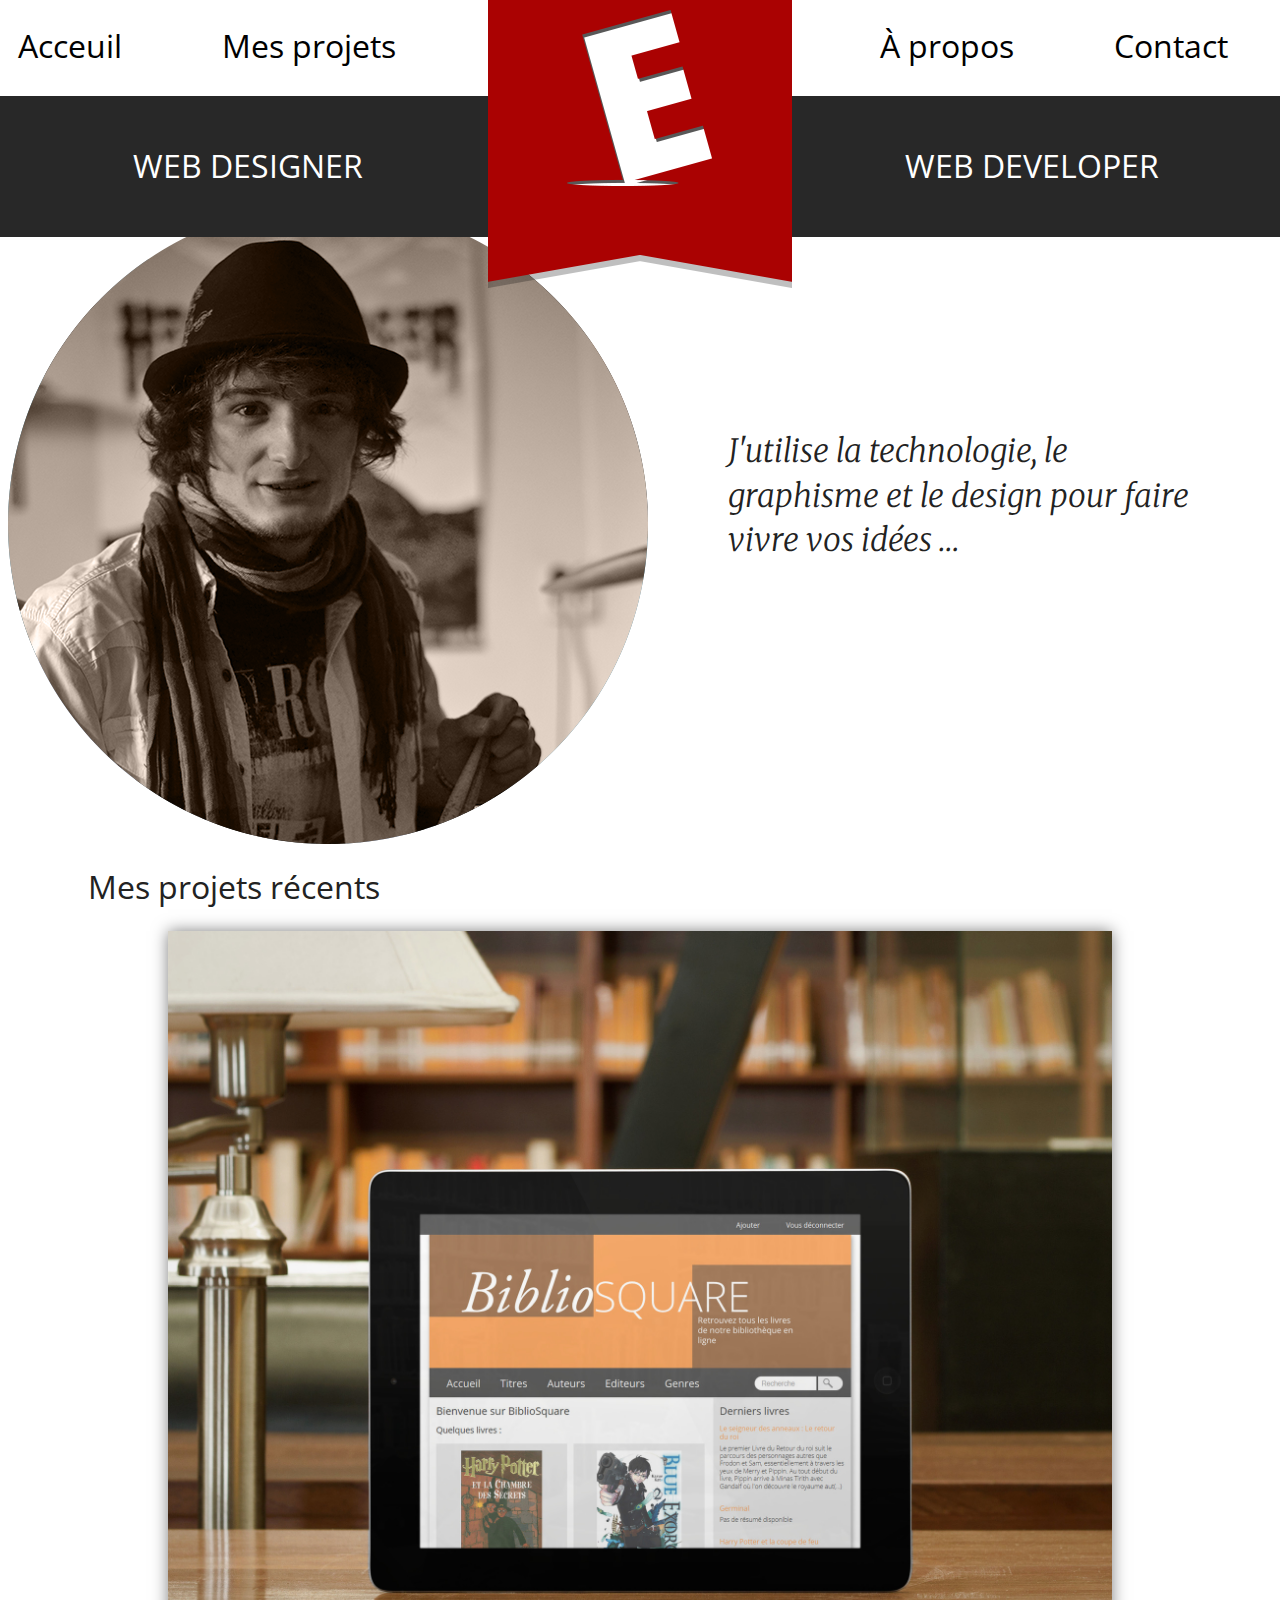
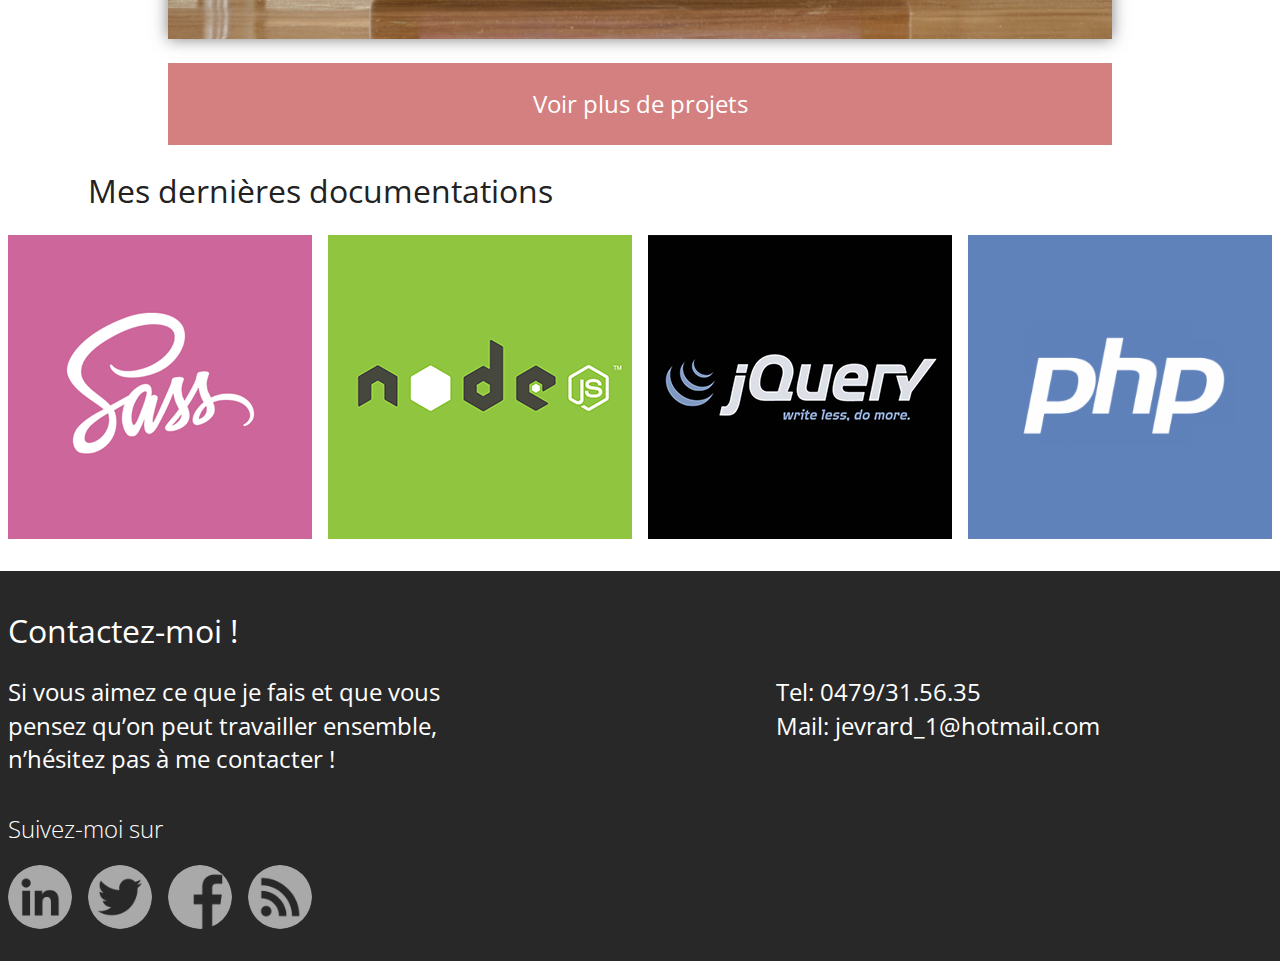
==== commit bd6335f7: "correction et adaptation des listes dans index.html partie projet" ====
--- a/index.html
+++ b/index.html
@@ -16,60 +16,68 @@
     <!--[if lt IE 7]>
         <p class="browsehappy">You are using an <strong>outdated</strong> browser. Please <a href="http://browsehappy.com/">upgrade your browser</a> to improve your experience.</p>
     <![endif]-->
-    <header class="home">
-        <div class="riban"><a  href="index.html"><img src="images/riban.png" alt="Jérémy Evrard"></a></div>
+        <header class="home">
+        <h1 class="riban"><a  href="../index.html"><img src="images/riban.png" alt="Jérémy Evrard"></a></h1>
         <nav>
-            <ul>
-                <li><a href="index.html">Acceuil</a></li>
-                <li><a href="html/projets.html">Mes projets</a></li>
-                <li><a href="html/propos.html">A propos</a></li>
-                <li><a href="html/contact.html">Contact</a></li>
-            </ul>
+            <h1 class="hidden">menu de naviguation</h1>
+            <div class="listing">
+                <span class="menuLien"><a href="index.html">Acceuil</a></span><!--
+                --><span class="menuLien"><a href="html/projets.html">Mes projets</a></span><!--
+                --><span class="menuLien"><a href="html/propos.html">À propos</a></span><!--
+                --><span class="menuLien"><a href="html/contact.html">Contact</a></span>
+            </div>
         </nav>
         <div class="banniere">
-            <ul >
+            <ul>
                 <li>WEB DESIGNER</li><!--
                 --><li>WEB DEVELOPER</li>
             </ul>
         </div>
     </header>
     <section class="presentation">
+        <h1 class="hidden">Ma présentation</h1>
         <img src="images/photo.png" alt="Une photo de jérémy Evrard" class="photo">
         <p class="accroche">J'utilise la technologie, le graphisme et le design pour faire vivre vos idées &hellip;<!--Transformer vos idées en communication visuelle, c'est mon métier Technologie, graphisme et design, ce qu'internet vous offre pour communiquez.--></p><!--Je suis Jérémy Evrard, Webdesigner, webdevelloper et intégrateur.Je fais principalement des projets web, toute fois il m’arrive de m’engager dans divers projets-->
     </section>
     <section class="projets">
         <h1>Mes projets récents</h1>
         <div class="projSlider js-projSlider">
-            <ul>
-                <li>
+            <div class="conteneur">
+                <article>
                     <a href="#">
-                        <img src="images/projet1.jpg" alt="projet Bibliosquare">
                         <div class="info">
                             <h2>Bibliosquare</h2>
                             <p>Ce projet est une platforme de réportorisation de livre. L’idée était de faire une petite bibliothèque en ligne, elle permet de chercher des livres, mais également des auteurs et des éditeurs et permet de classer par genre. Avec ce projet nous avons fais un modèle laravel.</p>
                         </div>
+                        <figure>
+                            <img src="images/projet1.jpg" alt="projet Bibliosquare">
+                        </figure>
                     </a>
-                </li><!--
-                --><li>
+                </article><!--
+                --><article>
                     <a href="#">
-                        <img src="images/projet2.jpg" alt="projet casse brique minimaliste">
                         <div class="info">
                             <h2>Casse brique minimaliste</h2>
                             <p>Lorem ipsum dolor sit amet, consectetur adipisicing elit. In minus, excepturi perspiciatis cupiditate, incidunt delectus! Porro omnis voluptate voluptatem blanditiis natus possimus neque dolores doloremque, reprehenderit iste, molestiae ipsam voluptatibus!</p>
                         </div>
+                        <figure>
+                            <img src="images/projet2.jpg" alt="projet casse brique minimaliste">
+                        </figure>
                     </a>
                     
-                </li><!--
-                --><li>
+                </article><!--
+                --><article>
                     <a href="#">
-                        <img src="images/projet3.jpg" alt="projet pendu">
                         <div class="info">
                             <h2>Le pendu</h2>
                             <p>Lorem ipsum dolor sit amet, consectetur adipisicing elit. Beatae officia, repudiandae fuga iure aliquam hic ullam quidem quisquam laborum molestiae dolore deserunt culpa animi repellendus, illo consequatur voluptatibus ipsa nesciunt.</p>
                         </div>
+                        <figure>
+                            <img src="images/projet3.jpg" alt="projet pendu">
+                        </figure>
                     </a>
-                </li>
-            </ul>
+                </article>
+            </div>
             <!--<button class="prev"><span class="del">projet </span>Précédent</button>
             <button class="next"><span class="del">projet </span>Suivant
             </button>-->
--- a/css/style.css
+++ b/css/style.css
@@ -588,29 +588,30 @@
   position: absolute;
   text-align: center;
   width: 100%;
-}
-/* line 59, ../scss/_header.scss */
+  margin: 0;
+}
+/* line 60, ../scss/_header.scss */
 .home .riban a {
   position: relative;
   display: block;
   width: 304px;
   margin: auto;
   z-index: 2;
-  top: -8em;
+  top: -4em;
   -moz-transition-duration: 0.5s;
   -o-transition-duration: 0.5s;
   -webkit-transition-duration: 0.5s;
   transition-duration: 0.5s;
 }
-/* line 67, ../scss/_header.scss */
+/* line 68, ../scss/_header.scss */
 .home .riban a:hover {
   top: 0;
 }
-/* line 71, ../scss/_header.scss */
+/* line 72, ../scss/_header.scss */
 .home .riban img {
   width: 100%;
 }
-/* line 75, ../scss/_header.scss */
+/* line 76, ../scss/_header.scss */
 .home .riban + nav {
   position: relative;
   top: 0;
@@ -618,13 +619,12 @@
   background-color: white;
   height: 6em;
 }
-/* line 81, ../scss/_header.scss */
-.home .riban + nav li {
-  list-style-type: none;
+/* line 82, ../scss/_header.scss */
+.home .riban + nav span {
   display: inline-block;
 }
-/* line 83, ../scss/_header.scss */
-.home .riban + nav li a {
+/* line 84, ../scss/_header.scss */
+.home .riban + nav span a {
   color: black;
   font-size: 2em;
   text-decoration: none;
@@ -637,38 +637,38 @@
   position: relative;
   z-index: 3;
 }
-/* line 93, ../scss/_header.scss */
-.home .riban + nav li a:hover {
+/* line 94, ../scss/_header.scss */
+.home .riban + nav span a:hover {
   border-bottom: 0.16em solid #aa0202;
   color: #aa0202;
 }
-/* line 100, ../scss/_header.scss */
-.home .riban + nav li:nth-child(3) a {
+/* line 101, ../scss/_header.scss */
+.home .riban + nav span:nth-child(3) a {
   margin-left: 384px;
 }
-/* line 103, ../scss/_header.scss */
-.home .riban + nav li:nth-last-child(n+2) a {
+/* line 104, ../scss/_header.scss */
+.home .riban + nav span:nth-last-child(n+2) a {
   margin-right: 80px;
 }
-/* line 107, ../scss/_header.scss */
-.home .riban + nav ul {
+/* line 108, ../scss/_header.scss */
+.home .riban + nav .listing {
   width: 1264px;
   margin: auto;
 }
 
-/* line 151, ../scss/_header.scss */
+/* line 152, ../scss/_header.scss */
 .banniere {
   width: 100%;
   position: relative;
   color: white;
   background-color: #282828;
 }
-/* line 156, ../scss/_header.scss */
+/* line 157, ../scss/_header.scss */
 .banniere ul {
   width: 1264px;
   margin: auto;
 }
-/* line 158, ../scss/_header.scss */
+/* line 159, ../scss/_header.scss */
 .banniere ul li {
   list-style-type: none;
   display: inline-block;
@@ -677,7 +677,7 @@
   font-size: 2em;
   text-align: center;
 }
-/* line 165, ../scss/_header.scss */
+/* line 166, ../scss/_header.scss */
 .banniere ul li + li {
   margin-left: 304px;
 }
@@ -831,7 +831,7 @@
   box-shadow: 0px 0px 15px 0 rgba(1, 1, 1, 0.5);
 }
 /* line 28, ../scss/_projetSection.scss */
-.projSlider ul {
+.projSlider .conteneur {
   width: 300%;
   position: absolute;
   top: 0;
@@ -850,14 +850,14 @@
   animation-timing-function: ease-in-out;
 }
 /* line 38, ../scss/_projetSection.scss */
-.projSlider li {
+.projSlider article {
   width: 33.333333333%;
   list-style-type: none;
   display: inline-block;
   position: relative;
 }
 /* line 42, ../scss/_projetSection.scss */
-.projSlider li:hover .info {
+.projSlider article:hover .info {
   opacity: 1;
 }
 /* line 46, ../scss/_projetSection.scss */
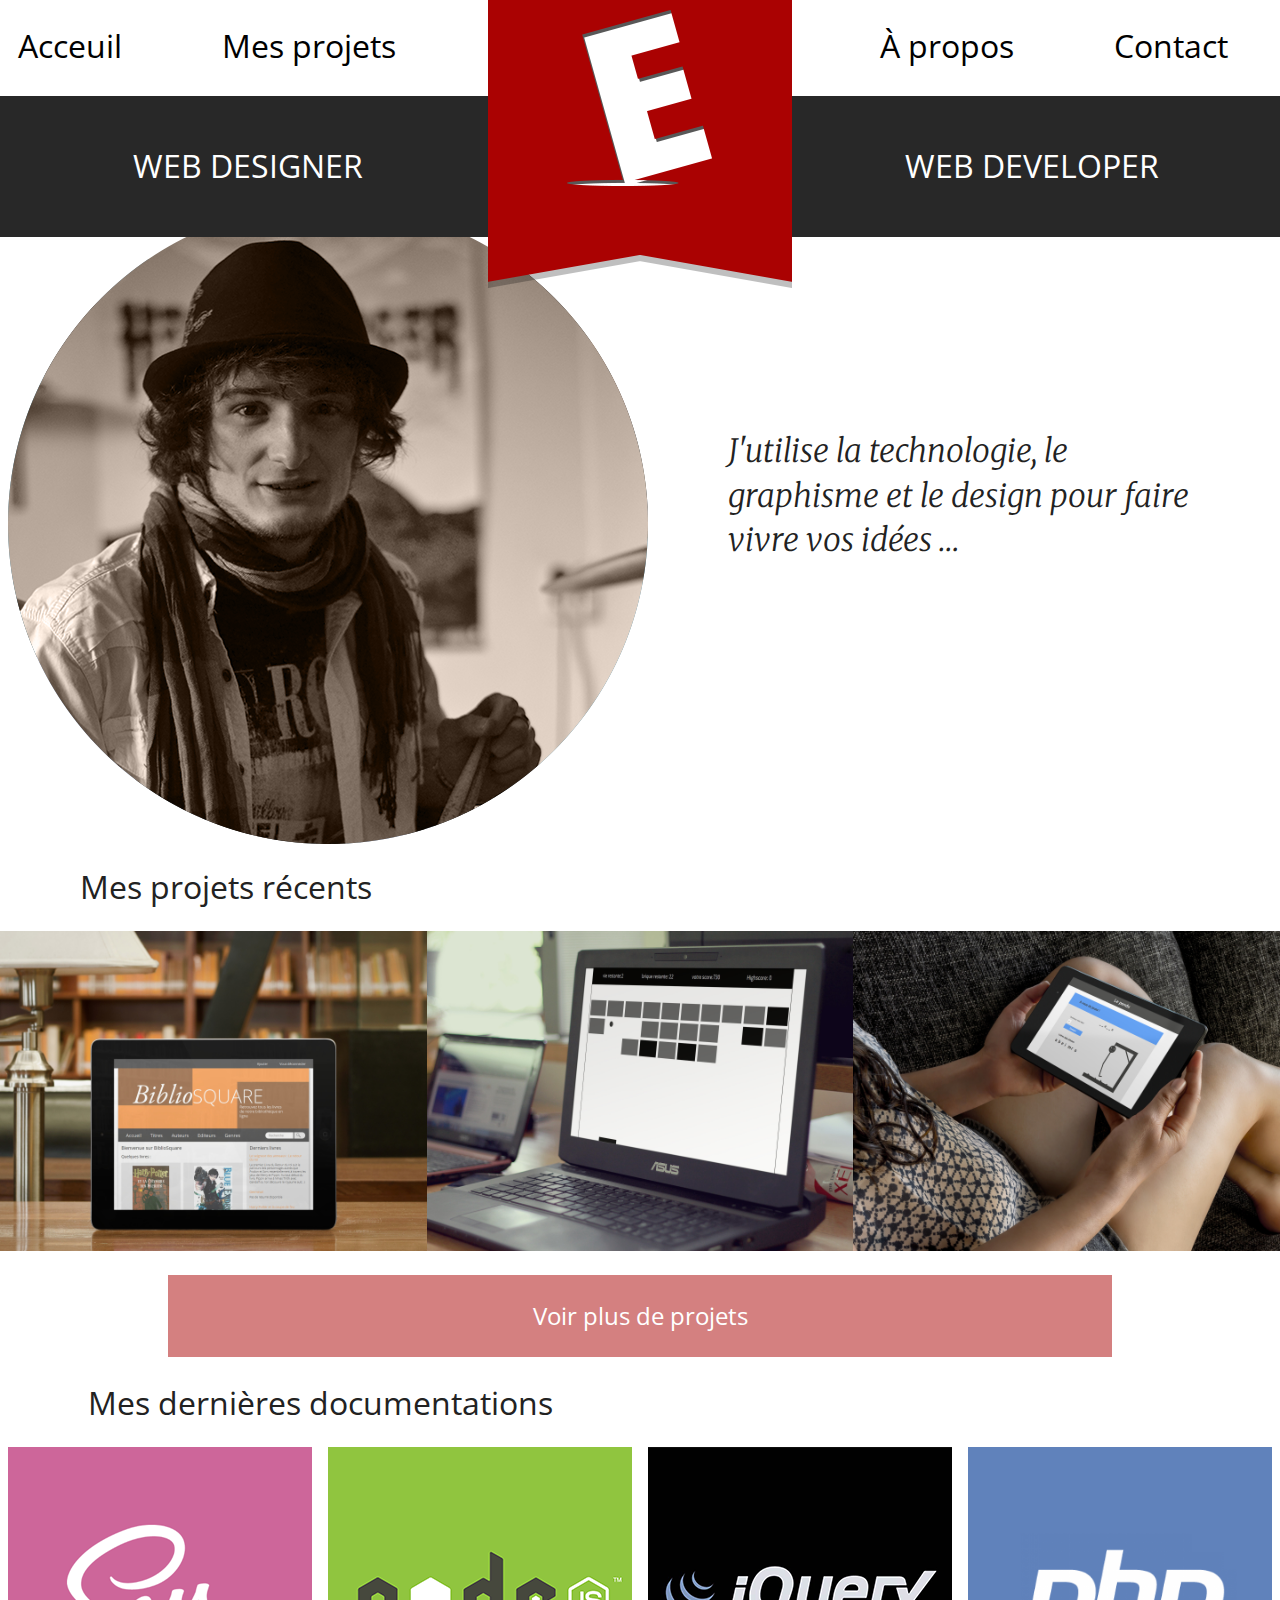
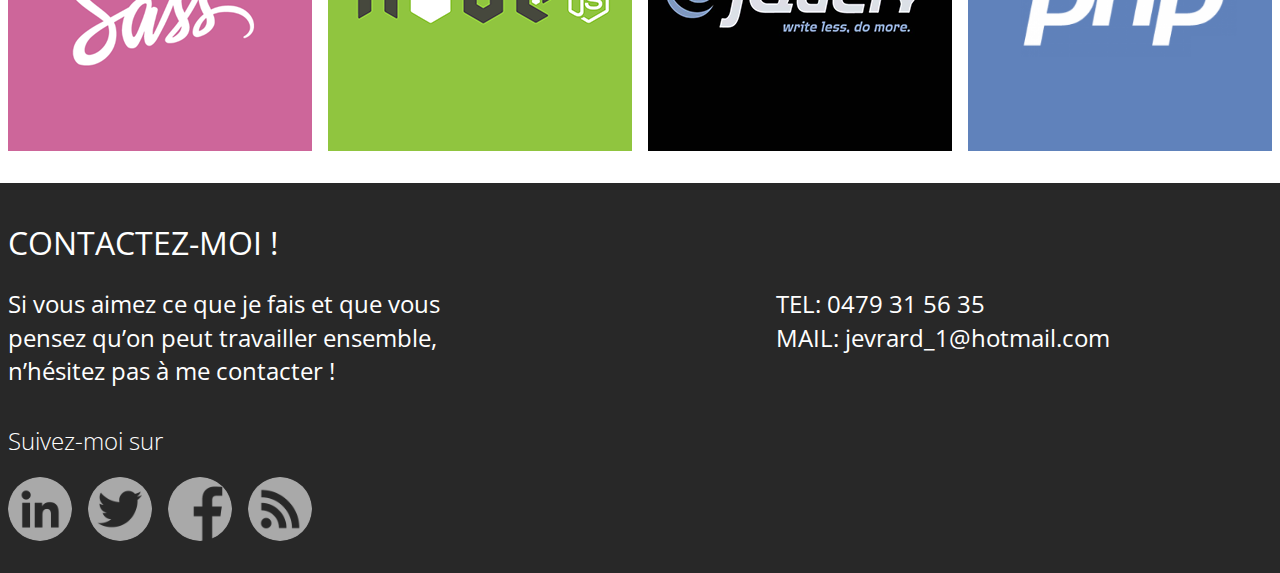
==== commit b535e004: "modification des boites dans la partie projet" ====
--- a/index.html
+++ b/index.html
@@ -103,11 +103,11 @@
     </section>
     <footer>
         <section class="contact">
-            <h1>Contactez-moi !</h1>
+            <h1>CONTACTEZ-MOI !</h1>
             <p>Si vous aimez ce que je fais et que vous pensez qu’on peut travailler ensemble, n’hésitez pas à me contacter !</p>
             <section class="coordonnee">
-                <p>Tel: 0479/31.56.35</p>
-                <p>Mail: jevrard_1@hotmail.com</p>
+                <p>TEL: 0479 31 56 35</p>
+                <p>MAIL: jevrard_1@hotmail.com</p>
             </section>
             <h2>Suivez-moi sur</h2>
             <ul>
--- a/css/style.css
+++ b/css/style.css
@@ -793,11 +793,6 @@
     /*troisième*/
   }
 }
-/* line 12, ../scss/_projetSection.scss */
-.projets {
-  width: 1264px;
-  margin: auto;
-}
 /* line 14, ../scss/_projetSection.scss */
 .projets > a {
   font-size: 1.5em;
@@ -821,33 +816,19 @@
 
 /* line 21, ../scss/_projetSection.scss */
 .projSlider {
-  width: 944px;
-  height: 708px;
-  margin: auto;
+  width: 100%;
   position: relative;
   overflow: hidden;
-  -moz-box-shadow: 0px 0px 15px 0 rgba(1, 1, 1, 0.5);
-  -webkit-box-shadow: 0px 0px 15px 0 rgba(1, 1, 1, 0.5);
-  box-shadow: 0px 0px 15px 0 rgba(1, 1, 1, 0.5);
-}
-/* line 28, ../scss/_projetSection.scss */
-.projSlider .conteneur {
-  width: 300%;
-  position: absolute;
-  top: 0;
-  left: 0;
-  -moz-animation-name: Autoslide;
-  -webkit-animation-name: Autoslide;
-  animation-name: Autoslide;
-  -moz-animation-duration: 30s;
-  -webkit-animation-duration: 30s;
-  animation-duration: 30s;
-  -moz-animation-iteration-count: infinite;
-  -webkit-animation-iteration-count: infinite;
-  animation-iteration-count: infinite;
-  -moz-animation-timing-function: ease-in-out;
-  -webkit-animation-timing-function: ease-in-out;
-  animation-timing-function: ease-in-out;
+  /*.conteneur{
+      width:300%;
+      position: absolute;
+      top:0;
+      left:0;
+      @include animation-name(Autoslide);
+      @include animation-duration(30s);
+      @include animation-iteration-count(infinite);
+      @include animation-timing-function(ease-in-out);
+  }*/
 }
 /* line 38, ../scss/_projetSection.scss */
 .projSlider article {
@@ -859,13 +840,15 @@
 /* line 42, ../scss/_projetSection.scss */
 .projSlider article:hover .info {
   opacity: 1;
-}
-/* line 46, ../scss/_projetSection.scss */
+  background-color: rgba(1, 1, 1, 0.5);
+  top: 0;
+}
+/* line 48, ../scss/_projetSection.scss */
 .projSlider img {
   max-width: 100%;
 }
 
-/* line 51, ../scss/_projetSection.scss */
+/* line 53, ../scss/_projetSection.scss */
 .info {
   -moz-box-sizing: border-box;
   -webkit-box-sizing: border-box;
@@ -882,14 +865,10 @@
   transition-duration: 0.5s;
   display: block;
   left: 0;
-  top: 0;
-  padding: 3em 1em 0;
-}
-/* line 67, ../scss/_projetSection.scss */
-.info p {
-  width: 624px;
-}
-/* line 70, ../scss/_projetSection.scss */
+  top: -16em;
+  padding: 1em;
+}
+/* line 72, ../scss/_projetSection.scss */
 .info a {
   display: block;
   background-color: rgba(170, 2, 2, 0.5);
@@ -909,14 +888,15 @@
 .info a:hover {
   background-color: #aa0202;
 }
-/* line 76, ../scss/_projetSection.scss */
+/* line 78, ../scss/_projetSection.scss */
 .info a + a {
   margin-right: 16px;
 }
-/* line 79, ../scss/_projetSection.scss */
+/* line 81, ../scss/_projetSection.scss */
 .info:hover {
   background-color: rgba(1, 1, 1, 0.5);
   opacity: 1;
+  top: 0;
 }
 
 /* line 1, ../scss/_lastSearch.scss */
@@ -1048,7 +1028,6 @@
 }
 /* line 21, ../scss/_listProjet.scss */
 .Projets > section section {
-  background-color: rgba(1, 1, 1, 0.1);
   padding: 0 16px 16px;
   float: left;
   width: 624px;
@@ -1080,7 +1059,7 @@
 /* line 41, ../scss/_listProjet.scss */
 .Projets > section img {
   max-width: 100%;
-  max-height: 20em;
+  max-height: 30em;
   display: block;
   margin: auto;
 }
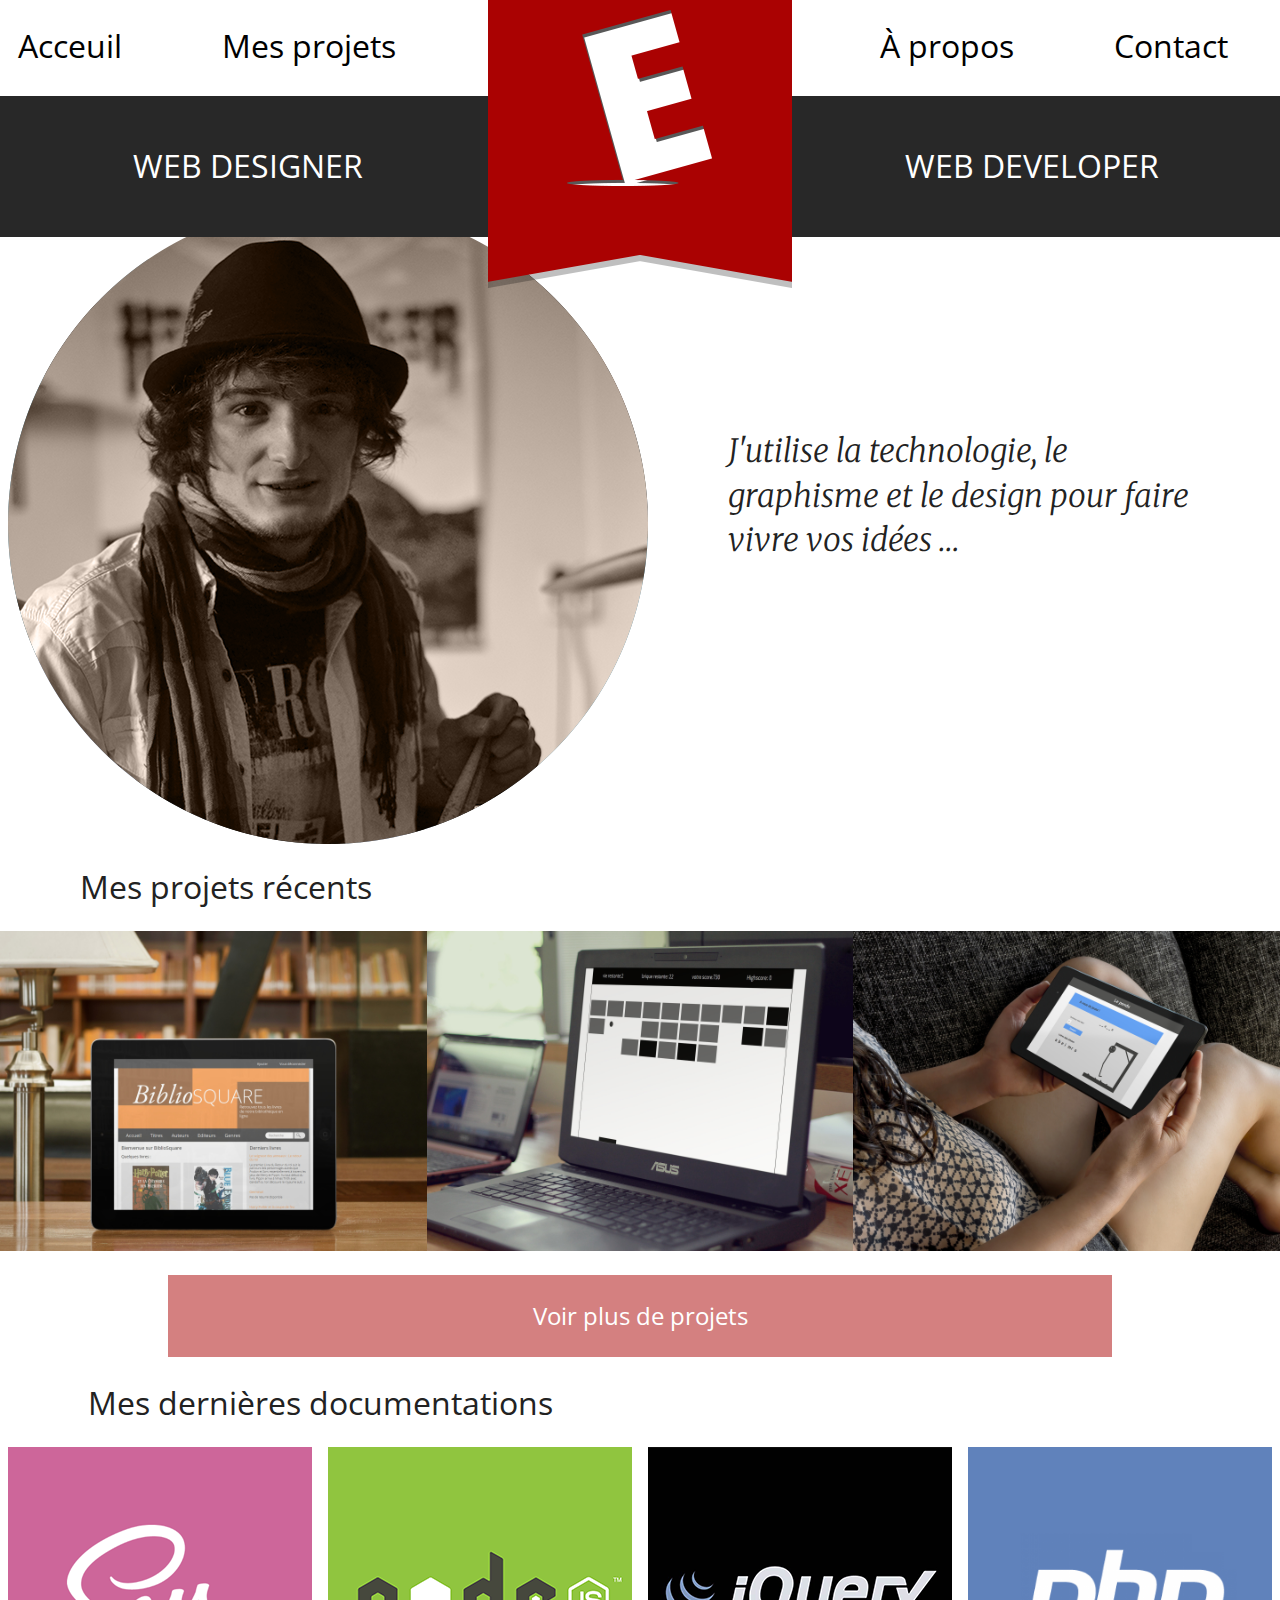
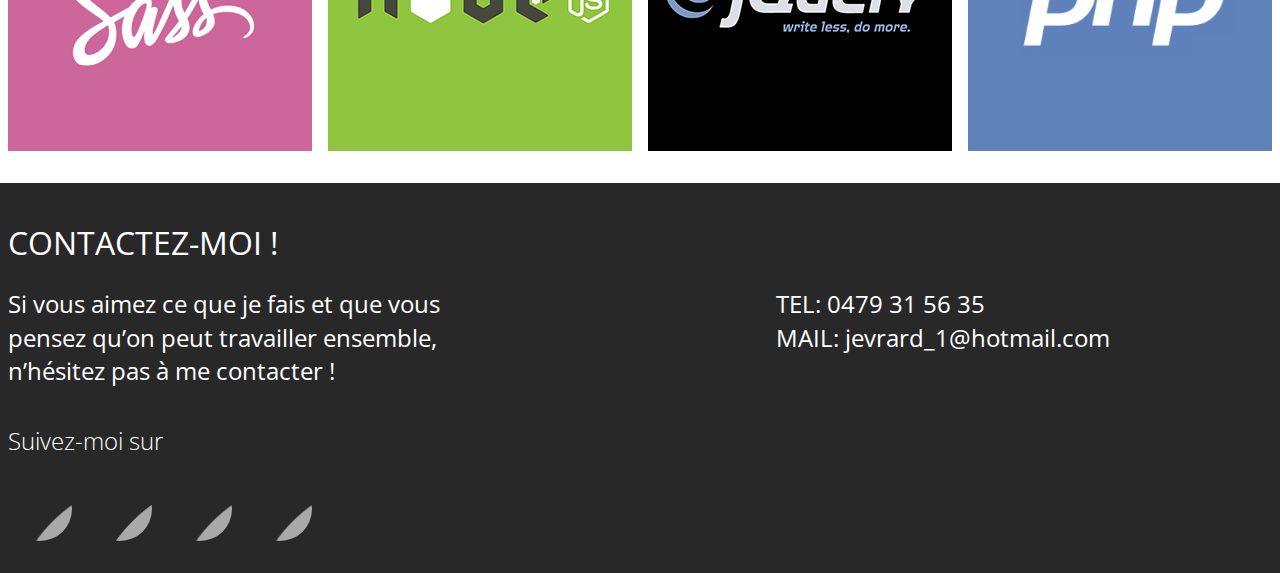
==== commit eeac369a: "sprite de liens de réseaux sociaux" ====
--- a/index.html
+++ b/index.html
@@ -111,14 +111,14 @@
             </section>
             <h2>Suivez-moi sur</h2>
             <ul>
-                <li><a href="#"><img src="images/LinkedinIcon.png" alt="Linkedin"></a></li><!--
-                --><li><a href="#"><img src="images/logoTwitter.png" alt="Twitter"></a></li><!--
-                --><li><a href="#"><img src="images/logoFacebook.png" alt="Facebook"></a></li><!--
-                --><li><a href="#"><img src="images/logoRss.png" alt="Flux Rss"></a></li>
+                <li><a href="#" class="socialNetwork-Linkedin" title="Voir mon profil Linkedin">Linkedin</li><!--
+                --><li><a title="Voir mon profil Twitter" href="#" class="socialNetwork-Twitter">Twitter</a></li><!--
+                --><li><a title="Voir mon profil Facebook" href="#" class="socialNetwork-Facebook">Facebook</a></li><!--
+                --><li><a href="#" class="socialNetwork-Rss" title="Suivre mon contenu Rss">Rss</a></li>
             </ul>
         </section>
     </footer>
-    <script src="//ajax.googleapis.com/ajax/libs/jquery/1.11.1/jquery.min.js"></script>
+    <!--<script src="//ajax.googleapis.com/ajax/libs/jquery/1.11.1/jquery.min.js"></script>-->
     <script>window.jQuery || document.write('<script src="js/vendor/jquery-1.11.1.min.js"><\/script>')</script>
 
     <script src="js/plugins.js"></script>
--- a/css/style.css
+++ b/css/style.css
@@ -441,6 +441,32 @@
 ________________________________________________________________________________
 
 */
+/* line 72, socialNetwork/*.png */
+.socialNetwork-sprite, .socialNetwork-Facebook, .socialNetwork-Linkedin, .socialNetwork-Rss, .socialNetwork-Twitter {
+  background-image: url('../images/socialNetwork-s2534e00375.png');
+  background-repeat: no-repeat;
+}
+
+/* line 84, ../../../Program Files (x86)/Prepros/gems/gems/compass-core-1.0.0.alpha.19/stylesheets/compass/utilities/sprites/_base.scss */
+.socialNetwork-Facebook {
+  background-position: 0 0;
+}
+
+/* line 84, ../../../Program Files (x86)/Prepros/gems/gems/compass-core-1.0.0.alpha.19/stylesheets/compass/utilities/sprites/_base.scss */
+.socialNetwork-Linkedin {
+  background-position: 0 -304px;
+}
+
+/* line 84, ../../../Program Files (x86)/Prepros/gems/gems/compass-core-1.0.0.alpha.19/stylesheets/compass/utilities/sprites/_base.scss */
+.socialNetwork-Rss {
+  background-position: 0 -608px;
+}
+
+/* line 84, ../../../Program Files (x86)/Prepros/gems/gems/compass-core-1.0.0.alpha.19/stylesheets/compass/utilities/sprites/_base.scss */
+.socialNetwork-Twitter {
+  background-position: 0 -912px;
+}
+
 /*@for $i from 1 through $ncol{
     $col-$i : $i * $col + ($i - 1) * $gutter;
 }*/
@@ -970,30 +996,30 @@
   width: 624px;
   padding-bottom: 2em;
 }
-/* line 32, ../scss/_footer.scss */
-.contact ul li {
+/* line 34, ../scss/_footer.scss */
+.contact li {
   list-style-type: none;
   display: inline-block;
 }
-/* line 34, ../scss/_footer.scss */
-.contact ul li img {
+/* line 36, ../scss/_footer.scss */
+.contact li a {
   width: 64px;
+  height: 64px;
   border-radius: 32px;
   opacity: 0.6;
   -moz-transition-duration: 0.2s;
   -o-transition-duration: 0.2s;
   -webkit-transition-duration: 0.2s;
   transition-duration: 0.2s;
-}
-/* line 39, ../scss/_footer.scss */
-.contact ul li img:hover {
+  display: block;
+  text-indent: -9999px;
+}
+/* line 45, ../scss/_footer.scss */
+.contact li a:hover {
   opacity: 1;
-  -moz-box-shadow: 0 0 5px 5px rgba(255, 255, 255, 0.5);
-  -webkit-box-shadow: 0 0 5px 5px rgba(255, 255, 255, 0.5);
-  box-shadow: 0 0 5px 5px rgba(255, 255, 255, 0.5);
-}
-/* line 46, ../scss/_footer.scss */
-.contact ul li + li {
+}
+/* line 51, ../scss/_footer.scss */
+.contact li + li {
   margin-left: 16px;
 }
 
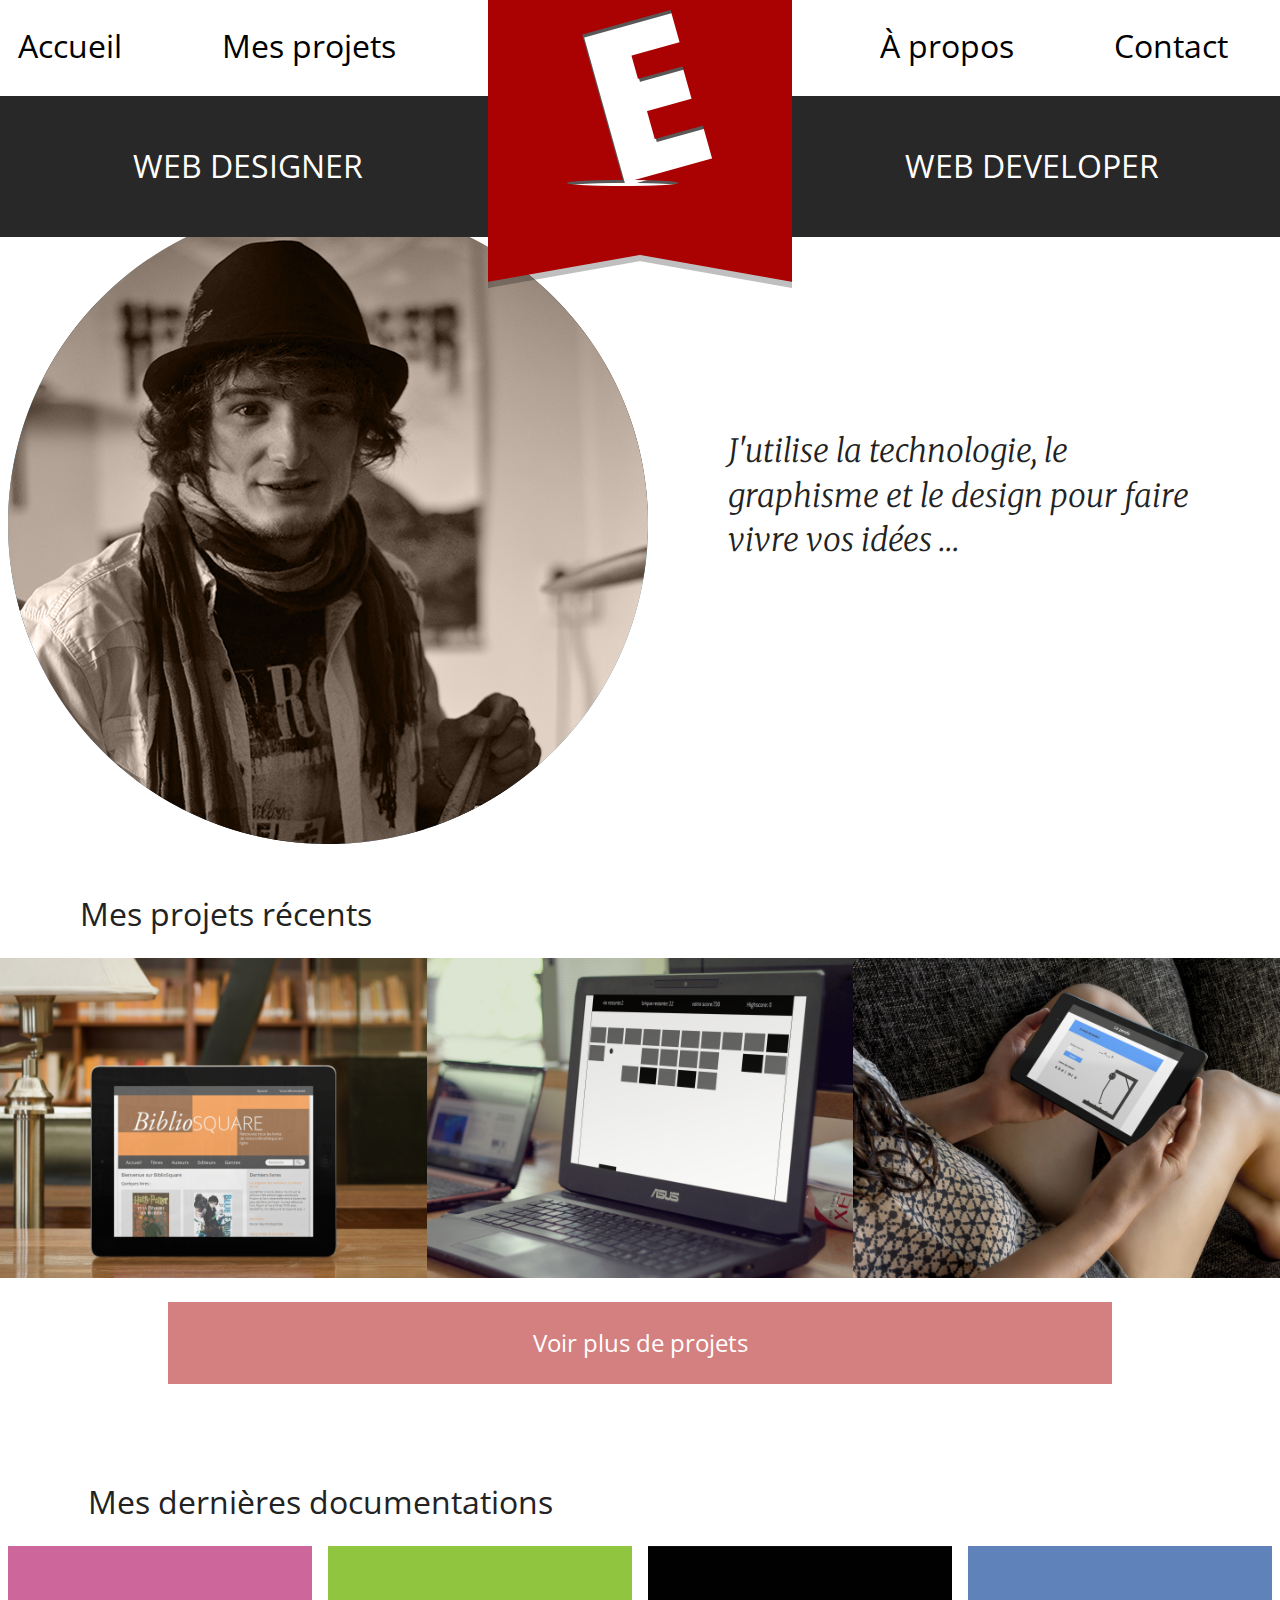
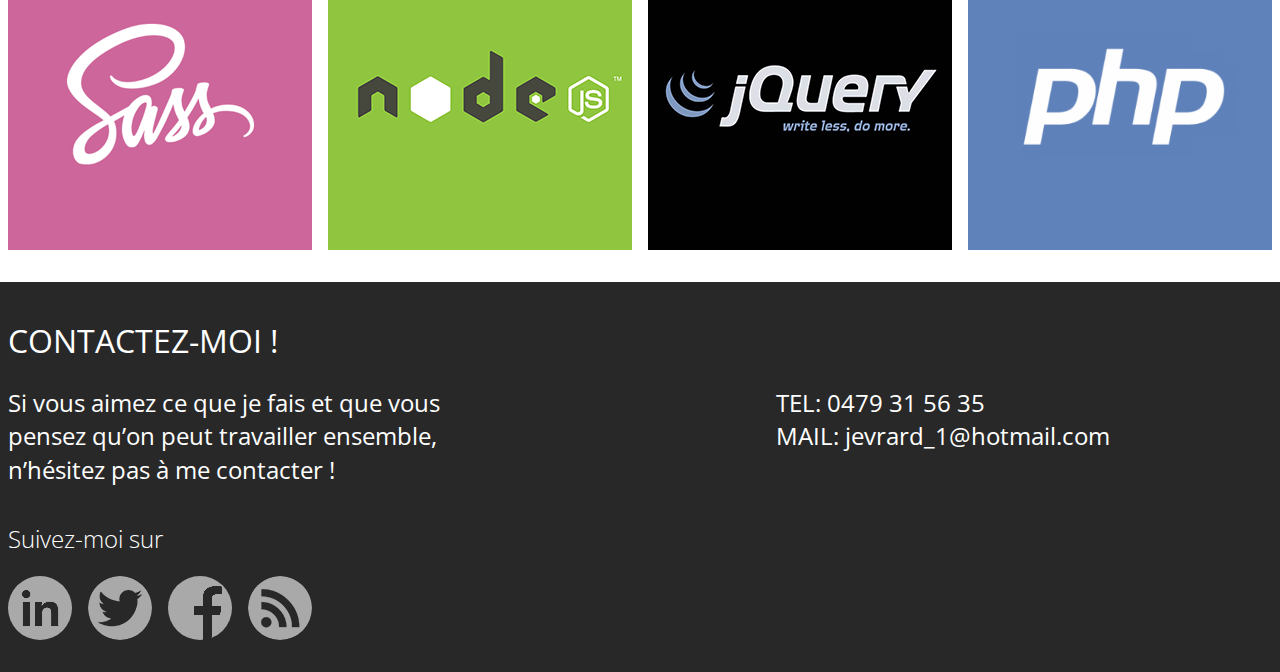
==== commit d8b62ed9: "correction faute orthographe" ====
--- a/index.html
+++ b/index.html
@@ -21,7 +21,7 @@
         <nav>
             <h1 class="hidden">menu de naviguation</h1>
             <div class="listing">
-                <span class="menuLien"><a href="index.html">Acceuil</a></span><!--
+                <span class="menuLien"><a href="index.html">Accueil</a></span><!--
                 --><span class="menuLien"><a href="html/projets.html">Mes projets</a></span><!--
                 --><span class="menuLien"><a href="html/propos.html">À propos</a></span><!--
                 --><span class="menuLien"><a href="html/contact.html">Contact</a></span>
--- a/css/style.css
+++ b/css/style.css
@@ -441,30 +441,46 @@
 ________________________________________________________________________________
 
 */
-/* line 72, socialNetwork/*.png */
+/* line 104, socialNetwork/*.png */
 .socialNetwork-sprite, .socialNetwork-Facebook, .socialNetwork-Linkedin, .socialNetwork-Rss, .socialNetwork-Twitter {
-  background-image: url('../images/socialNetwork-s2534e00375.png');
+  background-image: url('../images/socialNetwork-s904bc38bab.png');
   background-repeat: no-repeat;
 }
 
-/* line 84, ../../../Program Files (x86)/Prepros/gems/gems/compass-core-1.0.0.alpha.19/stylesheets/compass/utilities/sprites/_base.scss */
+/* line 84, ../../../../../../../Applications/CodeKit.app/Contents/Resources/engines/compass/compass-core/stylesheets/compass/utilities/sprites/_base.scss */
 .socialNetwork-Facebook {
   background-position: 0 0;
 }
-
-/* line 84, ../../../Program Files (x86)/Prepros/gems/gems/compass-core-1.0.0.alpha.19/stylesheets/compass/utilities/sprites/_base.scss */
+/* line 59, ../../../../../../../Applications/CodeKit.app/Contents/Resources/engines/compass/compass-core/stylesheets/compass/utilities/sprites/_base.scss */
+.socialNetwork-Facebook:hover, .socialNetwork-Facebook.Facebook-hover {
+  background-position: 0 -64px;
+}
+
+/* line 84, ../../../../../../../Applications/CodeKit.app/Contents/Resources/engines/compass/compass-core/stylesheets/compass/utilities/sprites/_base.scss */
 .socialNetwork-Linkedin {
-  background-position: 0 -304px;
-}
-
-/* line 84, ../../../Program Files (x86)/Prepros/gems/gems/compass-core-1.0.0.alpha.19/stylesheets/compass/utilities/sprites/_base.scss */
+  background-position: 0 -128px;
+}
+/* line 59, ../../../../../../../Applications/CodeKit.app/Contents/Resources/engines/compass/compass-core/stylesheets/compass/utilities/sprites/_base.scss */
+.socialNetwork-Linkedin:hover, .socialNetwork-Linkedin.Linkedin-hover {
+  background-position: 0 -192px;
+}
+
+/* line 84, ../../../../../../../Applications/CodeKit.app/Contents/Resources/engines/compass/compass-core/stylesheets/compass/utilities/sprites/_base.scss */
 .socialNetwork-Rss {
-  background-position: 0 -608px;
-}
-
-/* line 84, ../../../Program Files (x86)/Prepros/gems/gems/compass-core-1.0.0.alpha.19/stylesheets/compass/utilities/sprites/_base.scss */
+  background-position: 0 -256px;
+}
+/* line 59, ../../../../../../../Applications/CodeKit.app/Contents/Resources/engines/compass/compass-core/stylesheets/compass/utilities/sprites/_base.scss */
+.socialNetwork-Rss:hover, .socialNetwork-Rss.Rss-hover {
+  background-position: 0 -320px;
+}
+
+/* line 84, ../../../../../../../Applications/CodeKit.app/Contents/Resources/engines/compass/compass-core/stylesheets/compass/utilities/sprites/_base.scss */
 .socialNetwork-Twitter {
-  background-position: 0 -912px;
+  background-position: 0 -384px;
+}
+/* line 59, ../../../../../../../Applications/CodeKit.app/Contents/Resources/engines/compass/compass-core/stylesheets/compass/utilities/sprites/_base.scss */
+.socialNetwork-Twitter:hover, .socialNetwork-Twitter.Twitter-hover {
+  background-position: 0 -448px;
 }
 
 /*@for $i from 1 through $ncol{
@@ -819,7 +835,11 @@
     /*troisième*/
   }
 }
-/* line 14, ../scss/_projetSection.scss */
+/* line 12, ../scss/_projetSection.scss */
+.projets {
+  margin-top: 3em;
+}
+/* line 15, ../scss/_projetSection.scss */
 .projets > a {
   font-size: 1.5em;
   width: 944px;
@@ -833,14 +853,14 @@
   padding: 1em 0;
   text-align: center;
   text-decoration: none;
-  margin: 1em auto;
+  margin: 1em auto 4em;
 }
 /* line 35, ../scss/_mixin.scss */
 .projets > a:hover {
   background-color: #aa0202;
 }
 
-/* line 21, ../scss/_projetSection.scss */
+/* line 22, ../scss/_projetSection.scss */
 .projSlider {
   width: 100%;
   position: relative;
@@ -856,25 +876,25 @@
       @include animation-timing-function(ease-in-out);
   }*/
 }
-/* line 38, ../scss/_projetSection.scss */
+/* line 39, ../scss/_projetSection.scss */
 .projSlider article {
   width: 33.333333333%;
   list-style-type: none;
   display: inline-block;
   position: relative;
 }
-/* line 42, ../scss/_projetSection.scss */
+/* line 43, ../scss/_projetSection.scss */
 .projSlider article:hover .info {
   opacity: 1;
   background-color: rgba(1, 1, 1, 0.5);
   top: 0;
 }
-/* line 48, ../scss/_projetSection.scss */
+/* line 49, ../scss/_projetSection.scss */
 .projSlider img {
   max-width: 100%;
 }
 
-/* line 53, ../scss/_projetSection.scss */
+/* line 54, ../scss/_projetSection.scss */
 .info {
   -moz-box-sizing: border-box;
   -webkit-box-sizing: border-box;
@@ -894,7 +914,7 @@
   top: -16em;
   padding: 1em;
 }
-/* line 72, ../scss/_projetSection.scss */
+/* line 73, ../scss/_projetSection.scss */
 .info a {
   display: block;
   background-color: rgba(170, 2, 2, 0.5);
@@ -914,11 +934,11 @@
 .info a:hover {
   background-color: #aa0202;
 }
-/* line 78, ../scss/_projetSection.scss */
+/* line 79, ../scss/_projetSection.scss */
 .info a + a {
   margin-right: 16px;
 }
-/* line 81, ../scss/_projetSection.scss */
+/* line 82, ../scss/_projetSection.scss */
 .info:hover {
   background-color: rgba(1, 1, 1, 0.5);
   opacity: 1;
@@ -1056,8 +1076,8 @@
 .Projets > section section {
   padding: 0 16px 16px;
   float: left;
-  width: 624px;
-  margin-bottom: 1em;
+  width: 608px;
+  margin: 0 16px 1em 0;
   -moz-box-sizing: border-box;
   -webkit-box-sizing: border-box;
   box-sizing: border-box;
@@ -1129,6 +1149,62 @@
 .Projets .single li {
   width: 100%;
   padding: 0px;
+}
+
+/* line 1, ../scss/_viewProjet.scss */
+.articleProjet {
+  width: 1264px;
+  margin: auto;
+}
+/* line 3, ../scss/_viewProjet.scss */
+.articleProjet h2 {
+  font-family: 'merryWeather', serif;
+  font-size: 2em;
+  margin-bottom: 0.66em;
+}
+/* line 8, ../scss/_viewProjet.scss */
+.articleProjet p {
+  font-size: 1.5em;
+}
+
+/* line 10, ../scss/_mixin.scss */
+.intro:after {
+  content: '';
+  display: block;
+  clear: both;
+}
+/* line 15, ../scss/_viewProjet.scss */
+.intro figure {
+  margin-top: 2em;
+  width: 624px;
+  float: left;
+  display: block;
+  margin-right: 16px;
+}
+/* line 22, ../scss/_viewProjet.scss */
+.intro figure img {
+  width: 100%;
+}
+/* line 26, ../scss/_viewProjet.scss */
+.intro h2 {
+  font-size: 3em;
+  text-align: center;
+  width: 624px;
+  float: left;
+}
+/* line 32, ../scss/_viewProjet.scss */
+.intro p {
+  width: 624px;
+  font-size: 1.5em;
+  margin-bottom: 3em;
+  float: left;
+}
+
+/* line 39, ../scss/_viewProjet.scss */
+.fonctionalite, .responsive {
+  width: 944px;
+  margin: auto;
+  margin-bottom: 4em;
 }
 
 /* line 1, ../scss/_aboutMe.scss */
